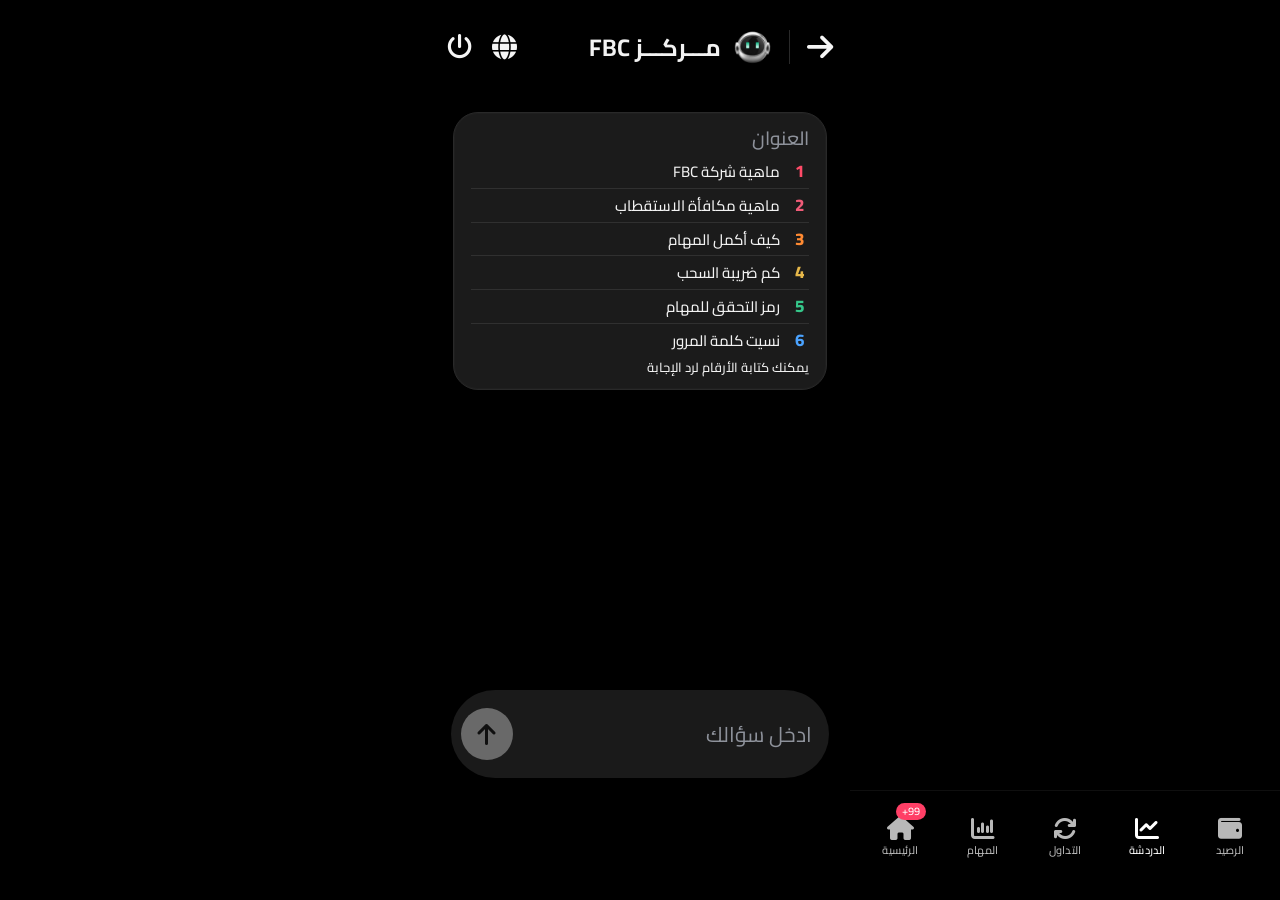
==== futures.html @ 61775bbc "Add files via upload" ====
<!DOCTYPE html>
<html lang="ar" dir="rtl">
<head>
  <meta charset="UTF-8" />
  <meta name="viewport" content="width=device-width, initial-scale=1.0" />
  <title>مركز FBC</title>
  <link rel="preconnect" href="https://fonts.googleapis.com">
  <link rel="preconnect" href="https://fonts.gstatic.com" crossorigin>
  <link href="https://fonts.googleapis.com/css2?family=Cairo:wght@300;400;500;600;700&display=swap" rel="stylesheet">
  <link rel="stylesheet" href="https://cdnjs.cloudflare.com/ajax/libs/font-awesome/6.5.2/css/all.min.css" />
  <style>
    * { margin: 0; padding: 0; box-sizing: border-box; }
    html, body {
      width: 100%; height: 100%; background: #000; color: #fff;
      font-family: 'Cairo', sans-serif; overflow: hidden;
    }
    body { display: flex; justify-content: center; align-items: center; }
    .phone-container {
      width: 100%; max-width: 430px; height: 100vh; height: 100dvh;
      background: #000; position: relative; overflow: hidden;
    }

    /* Chat screen */
    .chat-header {
      position: absolute; top: 0; left: 0; right: 0; height: 94px;
      display: flex !important; flex-direction: row !important; direction: ltr !important;
      align-items: center; padding: 0 22px; gap: 17px;
      background: #000; color: #f5f5f5; z-index: 2;
    }
    .chat-header .header-tools { order: 1; flex: 0 0 auto; }
    .chat-header .header-title { order: 2; margin-left: auto; margin-right: 0; }
    .chat-header .header-divider { order: 3; flex: 0 0 1px; }
    .chat-header .back-button { order: 4; flex: 0 0 auto; }
    .header-tools { display: flex; align-items: center; gap: 20px; direction: ltr; }
    .header-tools button, .back-button {
      border: 0; padding: 0; background: transparent; color: #f5f5f5;
      font-size: 25px; line-height: 1; cursor: pointer;
    }
    .header-title {
      display: flex; flex-direction: row; direction: ltr; align-items: center; gap: 12px; margin-right: auto;
      white-space: nowrap; font-size: 24px; font-weight: 700; color: #f2f2f2;
    }
    .robot-icon { width: 39px; height: 39px; object-fit: contain; object-position: center; border-radius: 50%; transform: none !important; scale: 1 !important; }
    .header-divider { height: 34px; width: 1px; background: #292929; }
    .back-button { font-size: 30px; }

    .chat-messages {
      position: absolute; top: 94px; bottom: 220px; left: 0; right: 0;
      overflow-y: auto; padding: 18px 28px 14px; scrollbar-width: none;
      overscroll-behavior: contain;
    }
    .chat-messages::-webkit-scrollbar { display: none; }
    .chat-date { display: none !important; }
    .message {
      margin: 0 0 14px auto; max-width: 100%;
      padding: 18px 18px 17px; border-radius: 25px;
      background: #1b1b1b; border: 1px solid #292929;
      box-shadow: 0 0 0 1px rgba(255,255,255,0.015) inset;
      color: #bdbdbd; font-size: 16px; line-height: 1.55; font-weight: 500;
      text-align: right;
    }
    .message-title { display: block; color: #f1f1f1; font-size: 18px; line-height: 1.5; margin-bottom: 9px; }
    .faq-message { background: #1b1b1b; color: #f3f3f3; padding: 13px 17px 12px; }
    .faq-message .message-title { color: #8e929b; font-size: 19px; line-height: 1.35; margin-bottom: 8px; }
    .faq-row { display: flex; align-items: baseline; gap: 9px; color: #f2f2f2; font-size: 15px; line-height: 1.35; }
    .faq-number { flex: 0 0 20px; text-align: center; font-size: 17px; font-weight: 800; }
    .number-one { color: #ff4b68; }
    .number-two { color: #f05b78; }
    .number-three { color: #ff8a32; }
    .number-four { color: #e6b84a; }
    .number-five { color: #35c78a; }
    .number-six { color: #4ba3ff; }
    .faq-separator { height: 1px; background: #303030; margin: 5px 0; }
    .faq-hint { margin-top: 7px; color: #f2f2f2; font-size: 13px; line-height: 1.35; }
    .message.expired { display: none !important; }

    .message strong { color: #e7e7e7; font-weight: 700; }
    .message.user-message {
      background: #fff; color: #171717; border-color: #fff;
      font-weight: 500; box-shadow: none;
    }
    .message.user-message strong { color: #111; }
    .message.bot-message { white-space: pre-line; color: #f3f3f3; }
    .message.loading-message { color: #bdbdbd; }
    .loading-dots { display: inline-flex; gap: 5px; align-items: center; }
    .loading-dots span { width: 7px; height: 7px; border-radius: 50%; background: #bdbdbd; animation: loadingPulse 1s infinite ease-in-out; }
    .loading-dots span:nth-child(2) { animation-delay: .15s; }
    .loading-dots span:nth-child(3) { animation-delay: .3s; }
    @keyframes loadingPulse { 0%, 80%, 100% { opacity: .3; transform: translateY(0); } 40% { opacity: 1; transform: translateY(-4px); } }
    .language-screen {
      display: none; position: absolute; inset: 0; z-index: 20;
      background: #111; color: #f5f5f5; overflow-y: auto;
      font-family: 'Cairo', sans-serif;
    }
    .language-screen.open { display: block; }
    .language-header {
      height: 88px; display: flex; align-items: center; justify-content: flex-start;
      gap: 16px; padding: 0 24px; background: #111; border-bottom: 1px solid #181818;
      font-size: 22px; font-weight: 700;
    }
    .language-back { border: 0; background: transparent; color: #fff; font-size: 28px; padding: 8px; }
    .language-option {
      min-height: 66px; padding: 17px 30px; display: flex; align-items: center;
      justify-content: space-between; color: #f1f1f1; font-size: 18px;
      border: 0; width: 100%; background: transparent; text-align: right;
      font-family: inherit; cursor: pointer;
    }
    .language-option.selected { background: #1c1c1c; }
    .language-option .check { color: #fff; font-size: 19px; }

    .chat-composer {
      position: absolute; left: 26px; right: 26px; bottom: 122px; height: 88px;
      display: flex; flex-direction: row; direction: ltr !important; align-items: center; gap: 12px; padding: 0 17px 0 10px;
      border-radius: 48px; background: #1a1a1a; z-index: 3;
    }
    .chat-composer input {
      flex: 1; min-width: 0; background: transparent; border: 0; outline: none;
      color: #f4f4f4; font-family: 'Cairo', sans-serif; font-size: 21px;
      text-align: right; direction: rtl; order: 2;
    }
    .chat-composer input::placeholder { color: #8e929b; opacity: 1; }
    .send-button {
      width: 52px; height: 52px; flex: 0 0 52px; border: 0; border-radius: 50%;
      background: #696969; color: #101010; font-size: 24px; cursor: pointer;
      display: flex; align-items: center; justify-content: center; order: 1;
      -webkit-tap-highlight-color: transparent; outline: none; box-shadow: none;
      appearance: none; -webkit-appearance: none;
    }
    .send-button:focus, .send-button:focus-visible, .send-button:active {
      outline: none; box-shadow: none; -webkit-tap-highlight-color: transparent;
    }
    /* Remove Android/WebView square tap/focus highlight while keeping the round send button. */
    button, button:focus, button:focus-visible, button:active, button:active:focus {
      -webkit-tap-highlight-color: rgba(0,0,0,0) !important;
      outline: 0 !important;
      box-shadow: none !important;
    }
    .send-button, .send-button:focus, .send-button:focus-visible,
    .send-button:active, .send-button i {
      -webkit-tap-highlight-color: rgba(0,0,0,0) !important;
      outline: 0 !important;
      box-shadow: none !important;
    }
    .send-button::before, .send-button::after { content: none !important; display: none !important; }

    .bottom-nav {
      position: fixed; left: 0; right: 0; bottom: 0; width: 100%; max-width: 430px;
      height: 110px; background: rgba(0, 0, 0, 0.98); border-top: 1px solid rgba(255,255,255,0.06);
      display: grid; grid-template-columns: repeat(5, minmax(0, 1fr)); align-items: flex-start;
      padding: 10px 12px 12px; gap: 6px; z-index: 100;
    }
    .nav-item {
      -webkit-tap-highlight-color: transparent; outline: none; position: relative;
      display: flex; flex-direction: column; align-items: center; justify-content: center;
      gap: 4px; text-decoration: none; color: rgba(255,255,255,0.72);
      background: transparent; border: none; border-radius: 16px; padding: 10px 6px 8px;
      min-height: 70px; transition: color 0.18s ease; transform: none;
      cursor: pointer; font-family: 'Cairo', sans-serif;
    }
    .nav-item i { font-size: 24px; line-height: 1; transition: color 0.18s ease; transform: none !important; }
    .nav-item span { font-size: 11px; line-height: 1.2; font-weight: 500; letter-spacing: 0.2px; white-space: nowrap; }
    .nav-item:focus, .nav-item:focus-visible { outline: none; background: transparent; }
    .nav-item:hover { transform: none; }
    .nav-item:active { transform: none; }
    .nav-item.active { background: transparent; color: #fff; }
    .nav-item.active i { transform: none !important; color: #fff; }
    .nav-item.home-badge { position: relative; }
    .badge-count {
      position: absolute; top: 2px; right: 12px; background: #ff3f66; color: #fff;
      font-size: 10px; font-weight: 700; padding: 2px 6px; border-radius: 10px;
      min-width: 24px; text-align: center; line-height: 1.4; display: block;
    }

    @media (max-width: 380px) {
      .chat-header { padding: 0 14px; gap: 11px; }
      .header-tools { gap: 14px; }
      .header-title { font-size: 20px; gap: 8px; }
      .robot-icon { width: 36px; height: 36px; }
      .chat-messages { padding-left: 22px; padding-right: 22px; }
      .chat-date { display: none !important; }
      .message { font-size: 16px; line-height: 1.55; padding: 16px 15px; }
      .message-title { font-size: 18px; }
      .faq-message { padding: 12px 14px 11px; }
      .faq-message .message-title { font-size: 18px; margin-bottom: 7px; }
      .faq-row { font-size: 14px; line-height: 1.32; }
      .faq-number { font-size: 16px; }
      .chat-composer { left: 18px; right: 18px; height: 76px; bottom: 118px; }
      .chat-composer input { font-size: 18px; }
    }
  </style>
</head>
<body>
  <div class="phone-container">
    <header class="chat-header">
      <div class="header-tools">
        <button type="button" aria-label="إيقاف" onclick="showNotice('')"><i class="fa-solid fa-power-off"></i></button>
        <button type="button" aria-label="اللغة" onclick="openLanguages()"><i class="fa-solid fa-globe"></i></button>
      </div>
      <div class="header-title">
        <span data-i18n="support">FBC مـــركـــز</span>
        <img class="robot-icon" src="[data-uri]" alt="روبوت الدعم" onerror="this.style.display='none'">
      </div>
      <span class="header-divider"></span>
      <button class="back-button" type="button" aria-label="رجوع" onclick="history.back()"><i class="fa-solid fa-arrow-right"></i></button>
    </header>

    <main class="chat-messages" id="chatMessages" aria-live="polite">
      <article class="message faq-message" id="faqMessage" data-created="">
        <span class="message-title" data-i18n="title">العنوان</span>
        <div class="faq-row"><span class="faq-number number-one">1</span><span data-i18n="faq1">ماهية شركة FBC</span></div>
        <div class="faq-separator"></div>
        <div class="faq-row"><span class="faq-number number-two">2</span><span data-i18n="faq2">ماهية مكافأة الاستقطاب</span></div>
        <div class="faq-separator"></div>
        <div class="faq-row"><span class="faq-number number-three">3</span><span data-i18n="faq3">كيف أكمل المهام</span></div>
        <div class="faq-separator"></div>
        <div class="faq-row"><span class="faq-number number-four">4</span><span data-i18n="faq4">كم ضريبة السحب</span></div>
        <div class="faq-separator"></div>
        <div class="faq-row"><span class="faq-number number-five">5</span><span data-i18n="faq5">كيفية الإيداع</span></div>
        <div class="faq-separator"></div>
        <div class="faq-row"><span class="faq-number number-six">6</span><span data-i18n="faq6">نسيت كلمة المرور</span></div>
        <div class="faq-hint" data-i18n="hint">يمكنك كتابة الأرقام لرد الإجابة</div>
      </article>
    </main>

    <form class="chat-composer" id="chatForm">
      <input id="chatInput" type="text" data-i18n-placeholder="placeholder" placeholder="ادخل سؤالك" autocomplete="off" aria-label="ادخل سؤالك">
      <button class="send-button" type="submit" aria-label="إرسال"><i class="fa-solid fa-arrow-up"></i></button>
    </form>

    <nav class="bottom-nav" aria-label="Bottom navigation">
      <a class="nav-item" href="wallet.html" aria-label="الرصيد">
        <i class="fa-solid fa-wallet"></i><span data-i18n="navBalance">الرصيد</span>
      </a>
      <a class="nav-item active" href="futures.html" aria-label="الدردشة">
        <i class="fa-solid fa-chart-line"></i><span data-i18n="navChat">الدردشة</span>
      </a>
      <a class="nav-item" href="trading.html" aria-label="التداول">
        <i class="fa-solid fa-arrows-rotate"></i><span data-i18n="navTrade">التداول</span>
      </a>
      <a class="nav-item" href="markets.html" aria-label="المهام">
        <i class="fa-solid fa-chart-column"></i><span data-i18n="navTasks">المهام</span>
      </a>
      <a class="nav-item home-badge" href="home.html" aria-label="الصفحة الرئيسية">
        <span class="badge-count">99+</span><i class="fa-solid fa-house"></i><span data-i18n="navHome">الرئيسية</span>
      </a>
    </nav>
    <section class="language-screen" id="languageScreen" aria-label="اللغة">
      <header class="language-header">
        <button class="language-back" type="button" aria-label="رجوع" onclick="closeLanguages()"><i class="fa-solid fa-arrow-right"></i></button>
        <span data-i18n="language">اللغة</span>
      </header>
      <div id="languageOptions"></div>
    </section>
  </div>
  <script>
    const languageList = [
      ['العربية','ar'], ['English','en'], ['Русский','ru'], ['日本語','ja'],
      ['Español (Internacional)','es'], ['Tiếng Việt','vi'], ['Português (Brasil)','pt'],
      ['Français (International)','fr'], ['中文繁體','zh-TW'], ['Bahasa Indonesia','id'],
      ['हिंदी','hi'], ['Bahasa Melayu','ms'], ['বাংলা','bn'], ['Filipino','fil']
    ];

    const translations = {
      ar: {dir:'rtl', support:'FBC مـــركـــز', title:'العنوان', faq1:'ماهية شركة FBC', faq2:'ماهية مكافأة الاستقطاب', faq3:'كيف أكمل المهام', faq4:'كم ضريبة السحب', faq5:'رمز التحقق للمهام', faq6:'نسيت كلمة المرور', hint:'يمكنك كتابة الأرقام لرد الإجابة', placeholder:'ادخل سؤالك', navChat:'الدردشة', navTrade:'التداول', navTasks:'المهام', navBalance:'الرصيد', navHome:'الرئيسية', language:'اللغة'},
      en: {dir:'ltr', support:'KuCoin Support', title:'Topics', faq1:'What is FBC?', faq2:'What is the recruitment reward?', faq3:'How do I complete tasks?', faq4:'What is the withdrawal fee?', faq5:'How do I deposit?', faq6:'I forgot my password', hint:'Type a question number to get an answer', placeholder:'Enter your question', navChat:'Chat', navTrade:'Trading', navTasks:'Tasks', navBalance:'Balance', navHome:'Home', language:'Language'},
      ru: {dir:'ltr', support:'Поддержка KuCoin', title:'Темы', faq1:'Что такое FBC?', faq2:'Что такое награда за привлечение?', faq3:'Как выполнять задания?', faq4:'Какова комиссия за вывод?', faq5:'Как внести депозит?', faq6:'Я забыл пароль', hint:'Введите номер вопроса, чтобы получить ответ', placeholder:'Введите вопрос', navChat:'Чат', navTrade:'Торговля', navTasks:'Задания', navBalance:'Баланс', navHome:'Главная', language:'Язык'},
      ja: {dir:'ltr', support:'KuCoin サポート', title:'トピック', faq1:'FBCとは何ですか？', faq2:'紹介報酬とは何ですか？', faq3:'タスクを完了するには？', faq4:'出金手数料はいくらですか？', faq5:'入金方法', faq6:'パスワードを忘れました', hint:'回答を見るには質問番号を入力してください', placeholder:'質問を入力', navChat:'チャット', navTrade:'取引', navTasks:'タスク', navBalance:'残高', navHome:'ホーム', language:'言語'},
      es: {dir:'ltr', support:'Soporte de KuCoin', title:'Temas', faq1:'¿Qué es FBC?', faq2:'¿Qué es la recompensa por referidos?', faq3:'¿Cómo completo las tareas?', faq4:'¿Cuál es la comisión de retiro?', faq5:'¿Cómo deposito?', faq6:'Olvidé mi contraseña', hint:'Escribe el número de la pregunta para responder', placeholder:'Escribe tu pregunta', navChat:'Chat', navTrade:'Trading', navTasks:'Tareas', navBalance:'Saldo', navHome:'Inicio', language:'Idioma'},
      vi: {dir:'ltr', support:'Hỗ trợ KuCoin', title:'Chủ đề', faq1:'FBC là gì?', faq2:'Phần thưởng giới thiệu là gì?', faq3:'Làm thế nào để hoàn thành nhiệm vụ?', faq4:'Phí rút tiền là bao nhiêu?', faq5:'Cách nạp tiền', faq6:'Tôi quên mật khẩu', hint:'Nhập số câu hỏi để nhận câu trả lời', placeholder:'Nhập câu hỏi', navChat:'Trò chuyện', navTrade:'Giao dịch', navTasks:'Nhiệm vụ', navBalance:'Số dư', navHome:'Trang chủ', language:'Ngôn ngữ'},
      pt: {dir:'ltr', support:'Suporte KuCoin', title:'Tópicos', faq1:'O que é FBC?', faq2:'O que é a recompensa por indicação?', faq3:'Como concluo as tarefas?', faq4:'Qual é a taxa de saque?', faq5:'Como depositar?', faq6:'Esqueci minha senha', hint:'Digite o número da pergunta para obter a resposta', placeholder:'Digite sua pergunta', navChat:'Chat', navTrade:'Negociação', navTasks:'Tarefas', navBalance:'Saldo', navHome:'Início', language:'Idioma'},
      fr: {dir:'ltr', support:'Assistance KuCoin', title:'Sujets', faq1:'Qu’est-ce que FBC ?', faq2:'Qu’est-ce que la récompense de parrainage ?', faq3:'Comment terminer les tâches ?', faq4:'Quels sont les frais de retrait ?', faq5:'Comment déposer ?', faq6:'J’ai oublié mon mot de passe', hint:'Saisissez le numéro de la question pour obtenir une réponse', placeholder:'Saisissez votre question', navChat:'Chat', navTrade:'Trading', navTasks:'Tâches', navBalance:'Solde', navHome:'Accueil', language:'Langue'},
      'zh-TW': {dir:'ltr', support:'KuCoin 客服', title:'主題', faq1:'FBC 是什麼？', faq2:'推薦獎勵是什麼？', faq3:'如何完成任務？', faq4:'提款手續費是多少？', faq5:'如何存款？', faq6:'忘記密碼', hint:'輸入問題編號以查看答案', placeholder:'輸入問題', navChat:'聊天', navTrade:'交易', navTasks:'任務', navBalance:'餘額', navHome:'首頁', language:'語言'},
      id: {dir:'ltr', support:'Dukungan KuCoin', title:'Topik', faq1:'Apa itu FBC?', faq2:'Apa itu hadiah referensi?', faq3:'Bagaimana menyelesaikan tugas?', faq4:'Berapa biaya penarikan?', faq5:'Bagaimana cara deposit?', faq6:'Saya lupa kata sandi', hint:'Ketik nomor pertanyaan untuk mendapatkan jawaban', placeholder:'Masukkan pertanyaan', navChat:'Obrolan', navTrade:'Trading', navTasks:'Tugas', navBalance:'Saldo', navHome:'Beranda', language:'Bahasa'},
      hi: {dir:'ltr', support:'KuCoin सहायता', title:'विषय', faq1:'FBC क्या है?', faq2:'रेफरल इनाम क्या है?', faq3:'कार्य कैसे पूरे करें?', faq4:'निकासी शुल्क कितना है?', faq5:'जमा कैसे करें?', faq6:'मैं पासवर्ड भूल गया', hint:'उत्तर पाने के लिए प्रश्न संख्या लिखें', placeholder:'अपना प्रश्न लिखें', navChat:'चैट', navTrade:'ट्रेडिंग', navTasks:'कार्य', navBalance:'बैलेंस', navHome:'होम', language:'भाषा'},
      ms: {dir:'ltr', support:'Sokongan KuCoin', title:'Topik', faq1:'Apakah FBC?', faq2:'Apakah ganjaran rujukan?', faq3:'Bagaimana melengkapkan tugasan?', faq4:'Berapakah yuran pengeluaran?', faq5:'Cara membuat deposit', faq6:'Saya terlupa kata laluan', hint:'Taip nombor soalan untuk mendapatkan jawapan', placeholder:'Masukkan soalan anda', navChat:'Sembang', navTrade:'Dagangan', navTasks:'Tugasan', navBalance:'Baki', navHome:'Utama', language:'Bahasa'},
      bn: {dir:'ltr', support:'KuCoin সহায়তা', title:'বিষয়', faq1:'FBC কী?', faq2:'রেফারেল পুরস্কার কী?', faq3:'কীভাবে কাজ সম্পন্ন করব?', faq4:'উত্তোলন ফি কত?', faq5:'কীভাবে জমা দেব?', faq6:'পাসওয়ার্ড ভুলে গেছি', hint:'উত্তর পেতে প্রশ্নের নম্বর লিখুন', placeholder:'আপনার প্রশ্ন লিখুন', navChat:'চ্যাট', navTrade:'ট্রেডিং', navTasks:'কাজ', navBalance:'ব্যালেন্স', navHome:'হোম', language:'ভাষা'},
      fil: {dir:'ltr', support:'Suporta ng KuCoin', title:'Mga Paksa', faq1:'Ano ang FBC?', faq2:'Ano ang referral reward?', faq3:'Paano kumpletuhin ang mga gawain?', faq4:'Magkano ang withdrawal fee?', faq5:'Paano magdeposito?', faq6:'Nakalimutan ko ang password', hint:'I-type ang numero ng tanong para sa sagot', placeholder:'Ilagay ang iyong tanong', navChat:'Chat', navTrade:'Trading', navTasks:'Mga Gawain', navBalance:'Balanse', navHome:'Home', language:'Wika'}
    };

    function applyLanguage(code) {
      const dict = translations[code] || translations.ar;
      document.documentElement.lang = code;
      document.documentElement.dir = dict.dir;
      document.querySelectorAll('[data-i18n]').forEach(el => {
        const key = el.getAttribute('data-i18n');
        if (dict[key]) el.textContent = dict[key];
      });
      document.querySelectorAll('[data-i18n-placeholder]').forEach(el => {
        const key = el.getAttribute('data-i18n-placeholder');
        if (dict[key]) el.setAttribute('placeholder', dict[key]);
      });
      document.querySelector('.chat-header').style.direction = 'ltr';
      document.querySelector('.chat-messages').style.direction = dict.dir;
      document.querySelector('.chat-composer').style.direction = 'ltr';
      document.querySelector('.chat-composer').style.flexDirection = 'row';
      document.querySelector('.send-button').style.order = '1';
      document.getElementById('chatInput').style.order = '2';
      document.getElementById('chatInput').style.textAlign = code === 'ar' ? 'right' : 'left';
      document.querySelector('.faq-message').style.textAlign = dict.dir === 'rtl' ? 'right' : 'left';
      document.querySelectorAll('.faq-row').forEach(el => el.style.direction = dict.dir);
      document.querySelectorAll('.language-option').forEach(el => el.style.direction = 'ltr');
      document.querySelector('.language-header').style.direction = 'ltr';
    }

    function openLanguages() {
      const screen = document.getElementById('languageScreen');
      const holder = document.getElementById('languageOptions');
      const current = localStorage.getItem('hr-chat-language') || 'ar';
      holder.innerHTML = '';
      languageList.forEach(([name, code]) => {
        const button = document.createElement('button');
        button.type = 'button';
        button.className = 'language-option' + (code === current ? ' selected' : '');
        button.innerHTML = `<span>${name}</span><span class="check">${code === current ? '✓' : ''}</span>`;
        button.addEventListener('click', () => {
          localStorage.setItem('hr-chat-language', code);
          applyLanguage(code);
          closeLanguages();
        });
        holder.appendChild(button);
      });
      screen.classList.add('open');
    }
    function closeLanguages() { document.getElementById('languageScreen').classList.remove('open'); }
    function showNotice(message) { if (message) alert(message); }

    const messages = document.getElementById('chatMessages');
    const MESSAGE_LIFETIME = 20 * 60 * 1000;
    const faqMessage = document.getElementById('faqMessage');
    const faqKey = 'hr-faq-message-created-at';
    let faqCreatedAt = Number(localStorage.getItem(faqKey) || 0);
    if (!faqCreatedAt || Date.now() - faqCreatedAt >= MESSAGE_LIFETIME) {
      faqCreatedAt = Date.now();
      localStorage.setItem(faqKey, String(faqCreatedAt));
    }
    faqMessage.dataset.created = String(faqCreatedAt);
    function expireOldMessages() {
      if (Date.now() - Number(faqMessage.dataset.created) >= MESSAGE_LIFETIME) {
        faqMessage.classList.add('expired');
        localStorage.removeItem(faqKey);
      }
      document.querySelectorAll('.user-message[data-created], .bot-message[data-created], .loading-message[data-created]').forEach(bubble => {
        if (Date.now() - Number(bubble.dataset.created) >= MESSAGE_LIFETIME) bubble.remove();
      });
      const stored = JSON.parse(localStorage.getItem('hr-chat-messages') || '[]');
      const fresh = stored.filter(item => item && Date.now() - Number(item.createdAt) < MESSAGE_LIFETIME);
      if (fresh.length !== stored.length) localStorage.setItem('hr-chat-messages', JSON.stringify(fresh));
    }
    function addUserMessage(text, save = true, createdAt = Date.now()) {
      const bubble = document.createElement('article');
      bubble.className = 'message user-message';
      bubble.dataset.created = String(createdAt);
      bubble.textContent = text;
      if (Date.now() - createdAt >= MESSAGE_LIFETIME) return;
      messages.appendChild(bubble);
      if (save) {
        const all = JSON.parse(localStorage.getItem('hr-chat-messages') || '[]');
        all.push({ text, createdAt });
        localStorage.setItem('hr-chat-messages', JSON.stringify(all));
      }
    }
    const savedMessages = JSON.parse(localStorage.getItem('hr-chat-messages') || '[]');
    savedMessages.forEach(item => {
      if (typeof item === 'string') addUserMessage(item, false, Date.now());
      else if (item && typeof item.text === 'string') addUserMessage(item.text, false, Number(item.createdAt) || Date.now());
    });
    expireOldMessages();
    setInterval(expireOldMessages, 5000);
    const answers = {
      '1': 'شركة FBC الإبداع الرقمي\n\nيمكنك الحصول على الأموال من خلال تقييم ومراجعة تطبيقات App Store وGoogle Play.\n\nمدة العقود: 351 يوماً.\n\nF1▫️ 70 USDT = 3.5 \nF2▫️ 100 USDT = 5 \nF3▫️ 300 USDT = 15 \nF4▫️ 500 USDT = 25 \nF5▫️ 800 USDT = 40 \nF6▫️ 1500 USDT = 75 \nF7▫️ 3000 USDT = 100 ',
      '2': 'مكافأة الاستقطاب\n\nعند استقطاب عضو من فئة F1 ستحصل على 5 USDT▫️\n\nعند استقطاب عضو من فئة F2 ستحصل على 8 USDT▫️\n\nعند استقطاب عضو من فئة F3 ستحصل على 24 USDT▫️\n\nعند استقطاب عضو من فئة F4 ستحصل على 40 USDT▫️\n\nعند استقطاب عضو من فئة F5 ستحصل على 64 USDT▫️\n\nعند استقطاب عضو من فئة F6 ستحصل على 120 USDT▫️\n\nعند استقطاب عضو من فئة F7 ستحصل على 250 USDT▫️',
      '3': 'يمكنك إكمال المهمات عبر الرمز الذي يتكوّن من 5 أرقام يومياً خلال 24 ساعة.\n\nأين تجد الأرقام لتفعيل المهمات؟\nيمكنك كتابة الرقم 5 في الدردشة للحصول على الأرقام.',
      '4': 'مدة المعالجة: يستغرق وصول الأموال إلى حسابك قرابة 12 ساعة.\n\nرسوم السحب تُقتطع من كل عملية سحب   بنسبة 12%.\n\nالحد الأدنى والأقصى لعملية السحب: من 5 إلى 10000 USDT.',
      '5': 'يُرجى تفعيل المهام قبل انتهاء المهلة المحددة وهي 12 ساعة.\n\nفي حال عدم ظهور الرمز لك بشكل كامل، فإن حسابك غير فعال.\n\nرمز التحقق: *****',
      '6': 'إن حسابك الخاص غير مشترك حالياً في خدمة FBC.\n\nوفور إكمال إعداد الحساب بشكل كامل، سيتم إرسال كلمة المرور الخاصة بك خلال 5 ساعات.'
    };
    function addBotMessage(text, answerKey) {
      const bubble = document.createElement('article');
      bubble.className = 'message bot-message';
      bubble.dataset.created = String(Date.now());
      const firstBreak = text.indexOf('\n');
      const firstLine = firstBreak >= 0 ? text.slice(0, firstBreak) : text;
      const rest = firstBreak >= 0 ? text.slice(firstBreak) : '';
      const firstLineColors = { '1': '#8ee88a', '2': '#f2d35e', '3': '#ffffff', '4': '#ff9b45', '5': '#69b7ff', '6': '#c49bff' };
      const coloredLine = document.createElement('span');
      coloredLine.style.color = firstLineColors[answerKey] || 'inherit';
      coloredLine.textContent = firstLine;
      bubble.appendChild(coloredLine);
      if (rest) bubble.appendChild(document.createTextNode(rest));
      messages.appendChild(bubble);
      messages.scrollTop = messages.scrollHeight;
    }
    document.getElementById('chatForm').addEventListener('submit', function (event) {
      event.preventDefault();
      const input = document.getElementById('chatInput');
      const text = input.value.trim();
      if (!text) return;
      addUserMessage(text);
      input.value = '';
      messages.scrollTop = messages.scrollHeight;

      // Answer known FAQ numbers after a short loading animation, without a network request.
      const loading = document.createElement('article');
      loading.className = 'message loading-message';
      loading.setAttribute('aria-label', 'جاري التحميل');
      loading.innerHTML = 'جاري التحميل <span class="loading-dots"><span></span><span></span><span></span></span>';
      messages.appendChild(loading);
      messages.scrollTop = messages.scrollHeight;
      window.setTimeout(() => {
        loading.remove();
        const key = text.match(/^\s*([1-6])\s*$/);
        if (key && answers[key[1]]) addBotMessage(answers[key[1]], key[1]);
        else if (key) addBotMessage('عذراً، لم تتم إضافة إجابة لهذا السؤال بعد.');
        else addBotMessage('للحصول على إجابة، اكتب رقم السؤال من 1 إلى 6.');
      }, 4000);
    });
    applyLanguage(localStorage.getItem('hr-chat-language') || 'ar');
  </script>
</body>
</html>
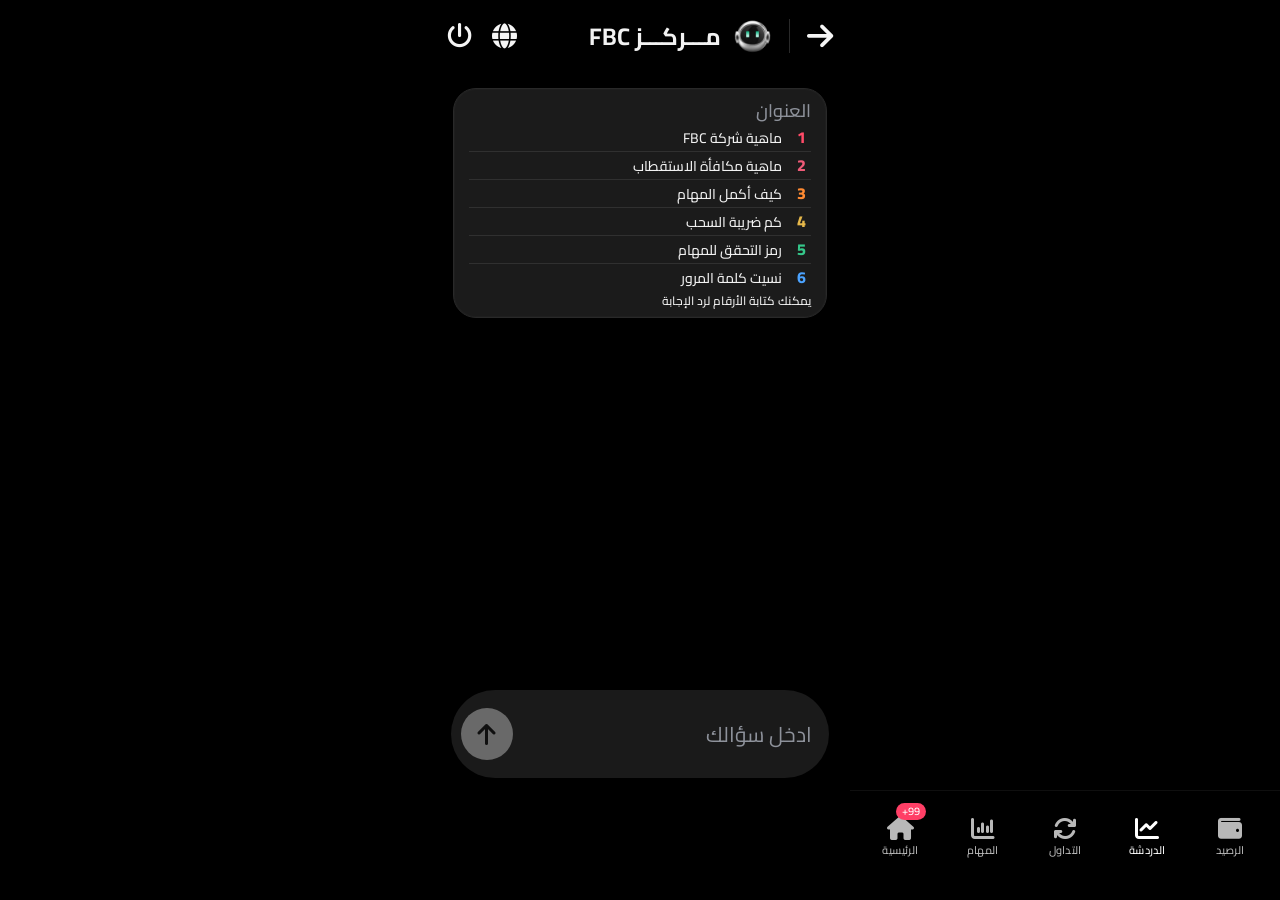
==== commit b334752b: "Add files via upload" ====
--- a/futures.html
+++ b/futures.html
@@ -22,9 +22,9 @@
 
     /* Chat screen */
     .chat-header {
-      position: absolute; top: 0; left: 0; right: 0; height: 94px;
+      position: absolute; top: 0; left: 0; right: 0; height: 78px;
       display: flex !important; flex-direction: row !important; direction: ltr !important;
-      align-items: center; padding: 0 22px; gap: 17px;
+      align-items: center; padding: 0 22px; gap: 17px; transform: translateY(-3px);
       background: #000; color: #f5f5f5; z-index: 2;
     }
     .chat-header .header-tools { order: 1; flex: 0 0 auto; }
@@ -45,33 +45,33 @@
     .back-button { font-size: 30px; }
 
     .chat-messages {
-      position: absolute; top: 94px; bottom: 220px; left: 0; right: 0;
-      overflow-y: auto; padding: 18px 28px 14px; scrollbar-width: none;
+      position: absolute; top: 78px; bottom: 214px; left: 0; right: 0;
+      overflow-y: auto; padding: 10px 28px 10px; scrollbar-width: none;
       overscroll-behavior: contain;
     }
     .chat-messages::-webkit-scrollbar { display: none; }
     .chat-date { display: none !important; }
     .message {
-      margin: 0 0 14px auto; max-width: 100%;
-      padding: 18px 18px 17px; border-radius: 25px;
+      margin: 0 0 10px auto; max-width: 100%;
+      padding: 12px 15px 12px; border-radius: 23px;
       background: #1b1b1b; border: 1px solid #292929;
       box-shadow: 0 0 0 1px rgba(255,255,255,0.015) inset;
       color: #bdbdbd; font-size: 16px; line-height: 1.55; font-weight: 500;
       text-align: right;
     }
     .message-title { display: block; color: #f1f1f1; font-size: 18px; line-height: 1.5; margin-bottom: 9px; }
-    .faq-message { background: #1b1b1b; color: #f3f3f3; padding: 13px 17px 12px; }
-    .faq-message .message-title { color: #8e929b; font-size: 19px; line-height: 1.35; margin-bottom: 8px; }
-    .faq-row { display: flex; align-items: baseline; gap: 9px; color: #f2f2f2; font-size: 15px; line-height: 1.35; }
-    .faq-number { flex: 0 0 20px; text-align: center; font-size: 17px; font-weight: 800; }
+    .faq-message { background: #1b1b1b; color: #f3f3f3; padding: 10px 15px 9px; }
+    .faq-message .message-title { color: #8e929b; font-size: 18px; line-height: 1.3; margin-bottom: 5px; }
+    .faq-row { display: flex; align-items: baseline; gap: 9px; color: #f2f2f2; font-size: 14px; line-height: 1.28; }
+    .faq-number { flex: 0 0 20px; text-align: center; font-size: 16px; font-weight: 800; }
     .number-one { color: #ff4b68; }
     .number-two { color: #f05b78; }
     .number-three { color: #ff8a32; }
     .number-four { color: #e6b84a; }
     .number-five { color: #35c78a; }
     .number-six { color: #4ba3ff; }
-    .faq-separator { height: 1px; background: #303030; margin: 5px 0; }
-    .faq-hint { margin-top: 7px; color: #f2f2f2; font-size: 13px; line-height: 1.35; }
+    .faq-separator { height: 1px; background: #303030; margin: 3px 0; }
+    .faq-hint { margin-top: 5px; color: #f2f2f2; font-size: 12px; line-height: 1.3; }
     .message.expired { display: none !important; }
 
     .message strong { color: #e7e7e7; font-weight: 700; }
@@ -176,14 +176,14 @@
       .header-tools { gap: 14px; }
       .header-title { font-size: 20px; gap: 8px; }
       .robot-icon { width: 36px; height: 36px; }
-      .chat-messages { padding-left: 22px; padding-right: 22px; }
+      .chat-messages { padding: 8px 22px 8px; }
       .chat-date { display: none !important; }
-      .message { font-size: 16px; line-height: 1.55; padding: 16px 15px; }
+      .message { font-size: 15px; line-height: 1.45; padding: 11px 13px; }
       .message-title { font-size: 18px; }
-      .faq-message { padding: 12px 14px 11px; }
-      .faq-message .message-title { font-size: 18px; margin-bottom: 7px; }
-      .faq-row { font-size: 14px; line-height: 1.32; }
-      .faq-number { font-size: 16px; }
+      .faq-message { padding: 9px 12px 8px; }
+      .faq-message .message-title { font-size: 17px; margin-bottom: 5px; }
+      .faq-row { font-size: 13px; line-height: 1.28; }
+      .faq-number { font-size: 15px; }
       .chat-composer { left: 18px; right: 18px; height: 76px; bottom: 118px; }
       .chat-composer input { font-size: 18px; }
     }
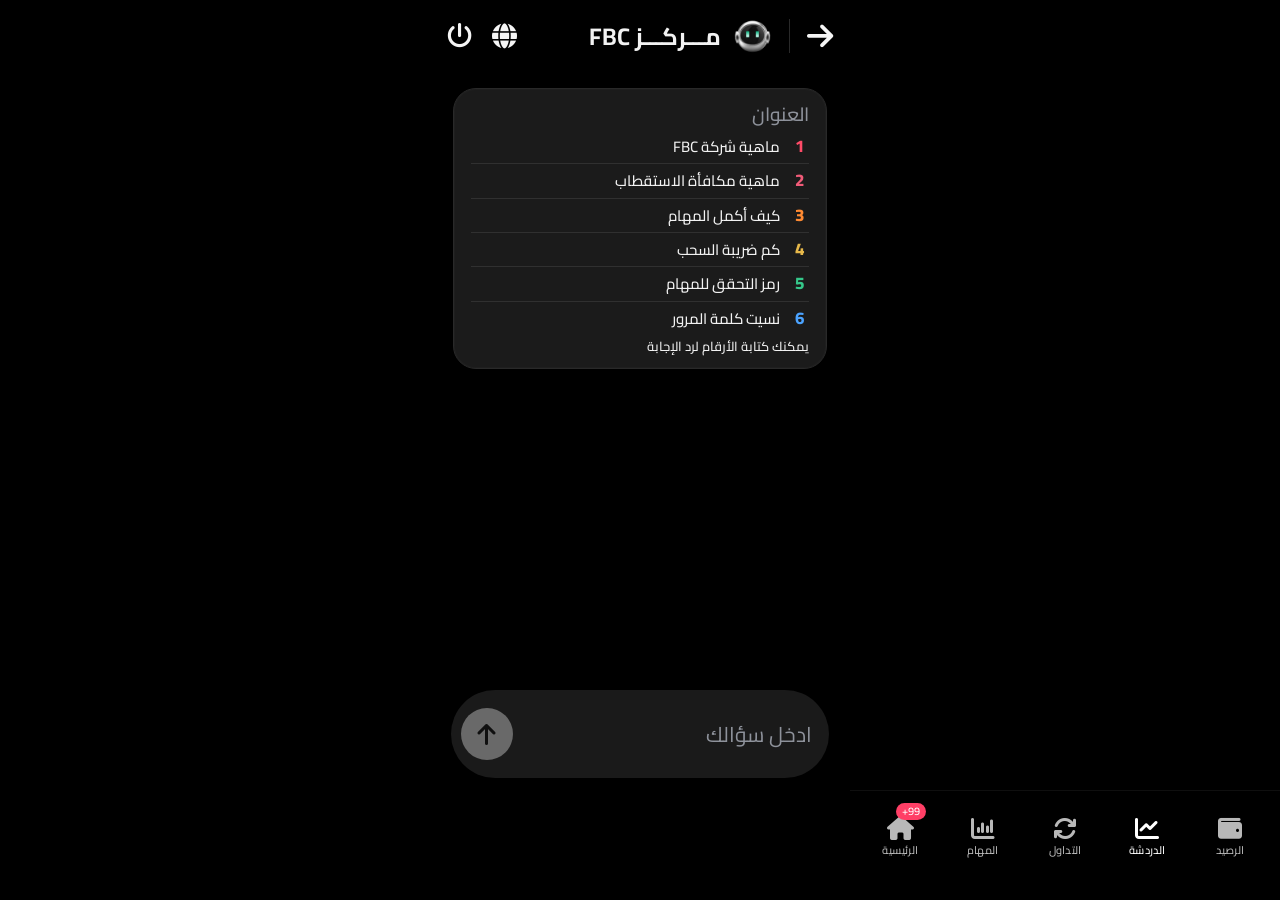
==== commit cc4c56c8: "Add files via upload" ====
--- a/futures.html
+++ b/futures.html
@@ -60,18 +60,18 @@
       text-align: right;
     }
     .message-title { display: block; color: #f1f1f1; font-size: 18px; line-height: 1.5; margin-bottom: 9px; }
-    .faq-message { background: #1b1b1b; color: #f3f3f3; padding: 10px 15px 9px; }
-    .faq-message .message-title { color: #8e929b; font-size: 18px; line-height: 1.3; margin-bottom: 5px; }
-    .faq-row { display: flex; align-items: baseline; gap: 9px; color: #f2f2f2; font-size: 14px; line-height: 1.28; }
-    .faq-number { flex: 0 0 20px; text-align: center; font-size: 16px; font-weight: 800; }
+    .faq-message { background: #1b1b1b; color: #f3f3f3; padding: 13px 17px 12px; }
+    .faq-message .message-title { color: #8e929b; font-size: 19px; line-height: 1.35; margin-bottom: 7px; }
+    .faq-row { display: flex; align-items: baseline; gap: 9px; color: #f2f2f2; font-size: 15px; line-height: 1.38; }
+    .faq-number { flex: 0 0 20px; text-align: center; font-size: 17px; font-weight: 800; }
     .number-one { color: #ff4b68; }
     .number-two { color: #f05b78; }
     .number-three { color: #ff8a32; }
     .number-four { color: #e6b84a; }
     .number-five { color: #35c78a; }
     .number-six { color: #4ba3ff; }
-    .faq-separator { height: 1px; background: #303030; margin: 3px 0; }
-    .faq-hint { margin-top: 5px; color: #f2f2f2; font-size: 12px; line-height: 1.3; }
+    .faq-separator { height: 1px; background: #303030; margin: 5px 0; }
+    .faq-hint { margin-top: 7px; color: #f2f2f2; font-size: 13px; line-height: 1.4; }
     .message.expired { display: none !important; }
 
     .message strong { color: #e7e7e7; font-weight: 700; }
@@ -325,7 +325,7 @@
     function showNotice(message) { if (message) alert(message); }
 
     const messages = document.getElementById('chatMessages');
-    const MESSAGE_LIFETIME = 20 * 60 * 1000;
+    const MESSAGE_LIFETIME = 5 * 60 * 1000;
     const faqMessage = document.getElementById('faqMessage');
     const faqKey = 'hr-faq-message-created-at';
     let faqCreatedAt = Number(localStorage.getItem(faqKey) || 0);
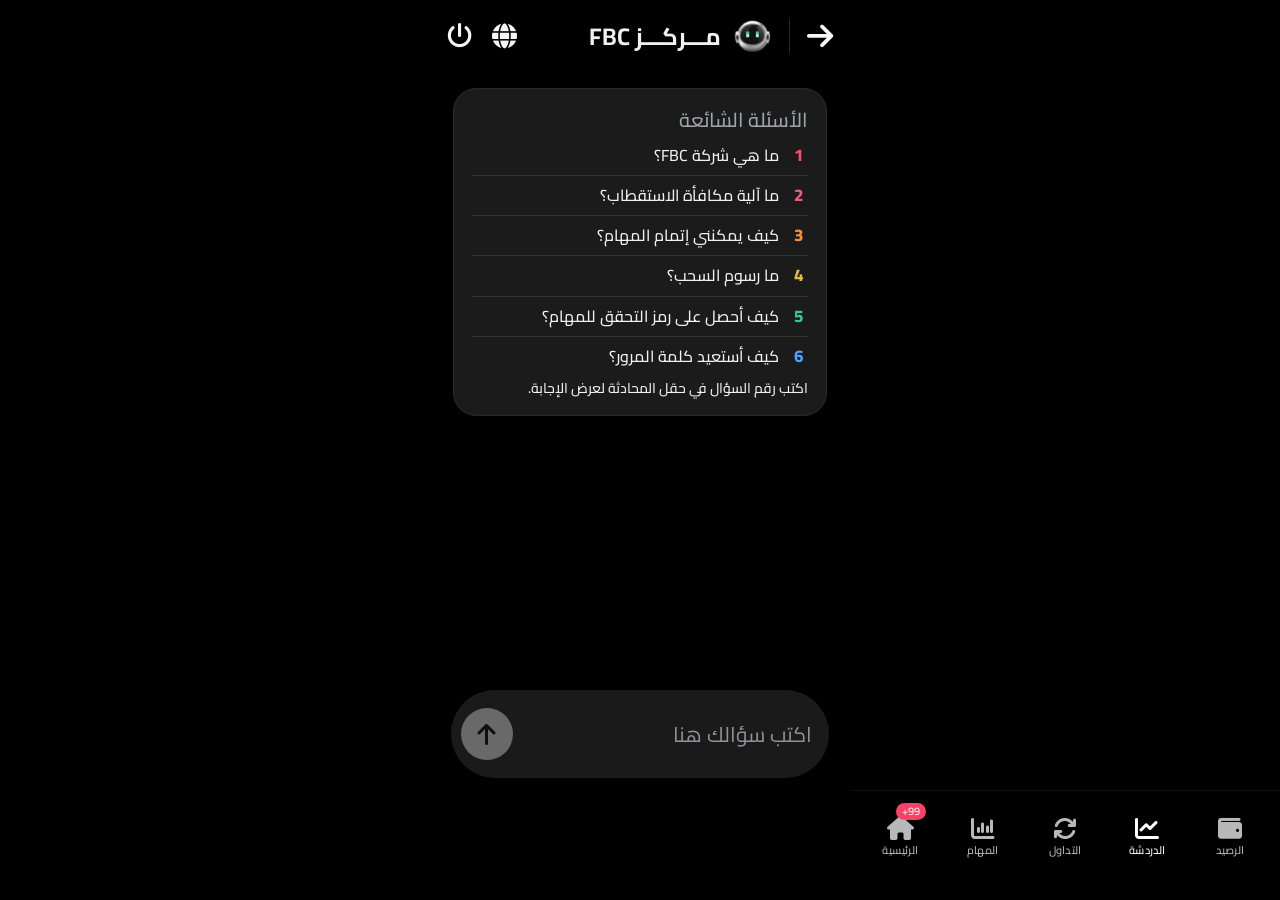
==== commit e5cc0450: "Add files via upload" ====
--- a/futures.html
+++ b/futures.html
@@ -60,9 +60,9 @@
       text-align: right;
     }
     .message-title { display: block; color: #f1f1f1; font-size: 18px; line-height: 1.5; margin-bottom: 9px; }
-    .faq-message { background: #1b1b1b; color: #f3f3f3; padding: 13px 17px 12px; }
-    .faq-message .message-title { color: #8e929b; font-size: 19px; line-height: 1.35; margin-bottom: 7px; }
-    .faq-row { display: flex; align-items: baseline; gap: 9px; color: #f2f2f2; font-size: 15px; line-height: 1.38; }
+    .faq-message { background: #1b1b1b; color: #f3f3f3; padding: 17px 18px 16px; }
+    .faq-message .message-title { color: #a0a3ab; font-size: 20px; line-height: 1.4; margin-bottom: 9px; }
+    .faq-row { display: flex; align-items: baseline; gap: 9px; color: #f2f2f2; font-size: 16px; line-height: 1.48; }
     .faq-number { flex: 0 0 20px; text-align: center; font-size: 17px; font-weight: 800; }
     .number-one { color: #ff4b68; }
     .number-two { color: #f05b78; }
@@ -70,8 +70,8 @@
     .number-four { color: #e6b84a; }
     .number-five { color: #35c78a; }
     .number-six { color: #4ba3ff; }
-    .faq-separator { height: 1px; background: #303030; margin: 5px 0; }
-    .faq-hint { margin-top: 7px; color: #f2f2f2; font-size: 13px; line-height: 1.4; }
+    .faq-separator { height: 1px; background: #303030; margin: 7px 0; }
+    .faq-hint { margin-top: 9px; color: #f2f2f2; font-size: 14px; line-height: 1.5; }
     .message.expired { display: none !important; }
 
     .message strong { color: #e7e7e7; font-weight: 700; }
@@ -180,10 +180,10 @@
       .chat-date { display: none !important; }
       .message { font-size: 15px; line-height: 1.45; padding: 11px 13px; }
       .message-title { font-size: 18px; }
-      .faq-message { padding: 9px 12px 8px; }
-      .faq-message .message-title { font-size: 17px; margin-bottom: 5px; }
-      .faq-row { font-size: 13px; line-height: 1.28; }
-      .faq-number { font-size: 15px; }
+      .faq-message { padding: 13px 13px 12px; }
+      .faq-message .message-title { font-size: 18px; margin-bottom: 7px; }
+      .faq-row { font-size: 14px; line-height: 1.4; }
+      .faq-number { font-size: 16px; }
       .chat-composer { left: 18px; right: 18px; height: 76px; bottom: 118px; }
       .chat-composer input { font-size: 18px; }
     }
@@ -206,24 +206,24 @@
 
     <main class="chat-messages" id="chatMessages" aria-live="polite">
       <article class="message faq-message" id="faqMessage" data-created="">
-        <span class="message-title" data-i18n="title">العنوان</span>
-        <div class="faq-row"><span class="faq-number number-one">1</span><span data-i18n="faq1">ماهية شركة FBC</span></div>
+        <span class="message-title" data-i18n="title">الأسئلة الشائعة</span>
+        <div class="faq-row"><span class="faq-number number-one">1</span><span data-i18n="faq1">ما هي شركة FBC؟</span></div>
         <div class="faq-separator"></div>
-        <div class="faq-row"><span class="faq-number number-two">2</span><span data-i18n="faq2">ماهية مكافأة الاستقطاب</span></div>
+        <div class="faq-row"><span class="faq-number number-two">2</span><span data-i18n="faq2">ما آلية مكافأة الاستقطاب؟</span></div>
         <div class="faq-separator"></div>
-        <div class="faq-row"><span class="faq-number number-three">3</span><span data-i18n="faq3">كيف أكمل المهام</span></div>
+        <div class="faq-row"><span class="faq-number number-three">3</span><span data-i18n="faq3">كيف يمكنني إتمام المهام؟</span></div>
         <div class="faq-separator"></div>
-        <div class="faq-row"><span class="faq-number number-four">4</span><span data-i18n="faq4">كم ضريبة السحب</span></div>
+        <div class="faq-row"><span class="faq-number number-four">4</span><span data-i18n="faq4">ما رسوم السحب؟</span></div>
         <div class="faq-separator"></div>
-        <div class="faq-row"><span class="faq-number number-five">5</span><span data-i18n="faq5">كيفية الإيداع</span></div>
+        <div class="faq-row"><span class="faq-number number-five">5</span><span data-i18n="faq5">كيف أحصل على رمز التحقق للمهام؟</span></div>
         <div class="faq-separator"></div>
-        <div class="faq-row"><span class="faq-number number-six">6</span><span data-i18n="faq6">نسيت كلمة المرور</span></div>
-        <div class="faq-hint" data-i18n="hint">يمكنك كتابة الأرقام لرد الإجابة</div>
+        <div class="faq-row"><span class="faq-number number-six">6</span><span data-i18n="faq6">كيف أستعيد كلمة المرور؟</span></div>
+        <div class="faq-hint" data-i18n="hint">اكتب رقم السؤال في حقل المحادثة لعرض الإجابة.</div>
       </article>
     </main>
 
     <form class="chat-composer" id="chatForm">
-      <input id="chatInput" type="text" data-i18n-placeholder="placeholder" placeholder="ادخل سؤالك" autocomplete="off" aria-label="ادخل سؤالك">
+      <input id="chatInput" type="text" data-i18n-placeholder="placeholder" placeholder="ادخل سؤالك" autocomplete="off" aria-label="اكتب سؤالك هنا">
       <button class="send-button" type="submit" aria-label="إرسال"><i class="fa-solid fa-arrow-up"></i></button>
     </form>
 
@@ -261,7 +261,7 @@
     ];
 
     const translations = {
-      ar: {dir:'rtl', support:'FBC مـــركـــز', title:'العنوان', faq1:'ماهية شركة FBC', faq2:'ماهية مكافأة الاستقطاب', faq3:'كيف أكمل المهام', faq4:'كم ضريبة السحب', faq5:'رمز التحقق للمهام', faq6:'نسيت كلمة المرور', hint:'يمكنك كتابة الأرقام لرد الإجابة', placeholder:'ادخل سؤالك', navChat:'الدردشة', navTrade:'التداول', navTasks:'المهام', navBalance:'الرصيد', navHome:'الرئيسية', language:'اللغة'},
+      ar: {dir:'rtl', support:'FBC مـــركـــز', title:'الأسئلة الشائعة', faq1:'ما هي شركة FBC؟', faq2:'ما آلية مكافأة الاستقطاب؟', faq3:'كيف يمكنني إتمام المهام؟', faq4:'ما رسوم السحب؟', faq5:'كيف أحصل على رمز التحقق للمهام؟', faq6:'كيف أستعيد كلمة المرور؟', hint:'اكتب رقم السؤال في حقل المحادثة لعرض الإجابة.', placeholder:'اكتب سؤالك هنا', navChat:'الدردشة', navTrade:'التداول', navTasks:'المهام', navBalance:'الرصيد', navHome:'الرئيسية', language:'اللغة'},
       en: {dir:'ltr', support:'KuCoin Support', title:'Topics', faq1:'What is FBC?', faq2:'What is the recruitment reward?', faq3:'How do I complete tasks?', faq4:'What is the withdrawal fee?', faq5:'How do I deposit?', faq6:'I forgot my password', hint:'Type a question number to get an answer', placeholder:'Enter your question', navChat:'Chat', navTrade:'Trading', navTasks:'Tasks', navBalance:'Balance', navHome:'Home', language:'Language'},
       ru: {dir:'ltr', support:'Поддержка KuCoin', title:'Темы', faq1:'Что такое FBC?', faq2:'Что такое награда за привлечение?', faq3:'Как выполнять задания?', faq4:'Какова комиссия за вывод?', faq5:'Как внести депозит?', faq6:'Я забыл пароль', hint:'Введите номер вопроса, чтобы получить ответ', placeholder:'Введите вопрос', navChat:'Чат', navTrade:'Торговля', navTasks:'Задания', navBalance:'Баланс', navHome:'Главная', language:'Язык'},
       ja: {dir:'ltr', support:'KuCoin サポート', title:'トピック', faq1:'FBCとは何ですか？', faq2:'紹介報酬とは何ですか？', faq3:'タスクを完了するには？', faq4:'出金手数料はいくらですか？', faq5:'入金方法', faq6:'パスワードを忘れました', hint:'回答を見るには質問番号を入力してください', placeholder:'質問を入力', navChat:'チャット', navTrade:'取引', navTasks:'タスク', navBalance:'残高', navHome:'ホーム', language:'言語'},
@@ -326,26 +326,40 @@
 
     const messages = document.getElementById('chatMessages');
     const MESSAGE_LIFETIME = 5 * 60 * 1000;
-    const faqMessage = document.getElementById('faqMessage');
-    const faqKey = 'hr-faq-message-created-at';
-    let faqCreatedAt = Number(localStorage.getItem(faqKey) || 0);
-    if (!faqCreatedAt || Date.now() - faqCreatedAt >= MESSAGE_LIFETIME) {
-      faqCreatedAt = Date.now();
-      localStorage.setItem(faqKey, String(faqCreatedAt));
-    }
-    faqMessage.dataset.created = String(faqCreatedAt);
+
+    function removeStoredMessage(text, createdAt) {
+      const stored = JSON.parse(localStorage.getItem('hr-chat-messages') || '[]');
+      const remaining = stored.filter(item => {
+        if (!item || typeof item !== 'object') return false;
+        return !(item.text === text && Number(item.createdAt) === Number(createdAt));
+      });
+      localStorage.setItem('hr-chat-messages', JSON.stringify(remaining));
+    }
+
+    function scheduleMessageExpiry(bubble, createdAt, text = null, isUser = false) {
+      const remaining = MESSAGE_LIFETIME - (Date.now() - Number(createdAt));
+      if (remaining <= 0) {
+        bubble.remove();
+        if (isUser && text !== null) removeStoredMessage(text, createdAt);
+        return;
+      }
+      window.setTimeout(() => {
+        bubble.remove();
+        if (isUser && text !== null) removeStoredMessage(text, createdAt);
+      }, remaining);
+    }
+
     function expireOldMessages() {
-      if (Date.now() - Number(faqMessage.dataset.created) >= MESSAGE_LIFETIME) {
-        faqMessage.classList.add('expired');
-        localStorage.removeItem(faqKey);
-      }
       document.querySelectorAll('.user-message[data-created], .bot-message[data-created], .loading-message[data-created]').forEach(bubble => {
-        if (Date.now() - Number(bubble.dataset.created) >= MESSAGE_LIFETIME) bubble.remove();
+        const createdAt = Number(bubble.dataset.created) || 0;
+        if (Date.now() - createdAt >= MESSAGE_LIFETIME) bubble.remove();
       });
       const stored = JSON.parse(localStorage.getItem('hr-chat-messages') || '[]');
-      const fresh = stored.filter(item => item && Date.now() - Number(item.createdAt) < MESSAGE_LIFETIME);
+      // Legacy string-only messages have no reliable creation time, so remove them rather than resetting their age on every visit.
+      const fresh = stored.filter(item => item && typeof item === 'object' && typeof item.text === 'string' && Number(item.createdAt) > 0 && Date.now() - Number(item.createdAt) < MESSAGE_LIFETIME);
       if (fresh.length !== stored.length) localStorage.setItem('hr-chat-messages', JSON.stringify(fresh));
     }
+
     function addUserMessage(text, save = true, createdAt = Date.now()) {
       const bubble = document.createElement('article');
       bubble.className = 'message user-message';
@@ -353,19 +367,23 @@
       bubble.textContent = text;
       if (Date.now() - createdAt >= MESSAGE_LIFETIME) return;
       messages.appendChild(bubble);
+      scheduleMessageExpiry(bubble, createdAt, text, save);
       if (save) {
         const all = JSON.parse(localStorage.getItem('hr-chat-messages') || '[]');
         all.push({ text, createdAt });
         localStorage.setItem('hr-chat-messages', JSON.stringify(all));
       }
     }
+
+    // Clean old stored messages before restoring any recent messages.
+    expireOldMessages();
     const savedMessages = JSON.parse(localStorage.getItem('hr-chat-messages') || '[]');
     savedMessages.forEach(item => {
-      if (typeof item === 'string') addUserMessage(item, false, Date.now());
-      else if (item && typeof item.text === 'string') addUserMessage(item.text, false, Number(item.createdAt) || Date.now());
+      if (item && typeof item === 'object' && typeof item.text === 'string') {
+        addUserMessage(item.text, false, Number(item.createdAt) || 0);
+      }
     });
-    expireOldMessages();
-    setInterval(expireOldMessages, 5000);
+    setInterval(expireOldMessages, 1000);
     const answers = {
       '1': 'شركة FBC الإبداع الرقمي\n\nيمكنك الحصول على الأموال من خلال تقييم ومراجعة تطبيقات App Store وGoogle Play.\n\nمدة العقود: 351 يوماً.\n\nF1▫️ 70 USDT = 3.5 \nF2▫️ 100 USDT = 5 \nF3▫️ 300 USDT = 15 \nF4▫️ 500 USDT = 25 \nF5▫️ 800 USDT = 40 \nF6▫️ 1500 USDT = 75 \nF7▫️ 3000 USDT = 100 ',
       '2': 'مكافأة الاستقطاب\n\nعند استقطاب عضو من فئة F1 ستحصل على 5 USDT▫️\n\nعند استقطاب عضو من فئة F2 ستحصل على 8 USDT▫️\n\nعند استقطاب عضو من فئة F3 ستحصل على 24 USDT▫️\n\nعند استقطاب عضو من فئة F4 ستحصل على 40 USDT▫️\n\nعند استقطاب عضو من فئة F5 ستحصل على 64 USDT▫️\n\nعند استقطاب عضو من فئة F6 ستحصل على 120 USDT▫️\n\nعند استقطاب عضو من فئة F7 ستحصل على 250 USDT▫️',
@@ -388,6 +406,7 @@
       bubble.appendChild(coloredLine);
       if (rest) bubble.appendChild(document.createTextNode(rest));
       messages.appendChild(bubble);
+      scheduleMessageExpiry(bubble, Number(bubble.dataset.created));
       messages.scrollTop = messages.scrollHeight;
     }
     document.getElementById('chatForm').addEventListener('submit', function (event) {
@@ -402,6 +421,7 @@
       // Answer known FAQ numbers after a short loading animation, without a network request.
       const loading = document.createElement('article');
       loading.className = 'message loading-message';
+      loading.dataset.created = String(Date.now());
       loading.setAttribute('aria-label', 'جاري التحميل');
       loading.innerHTML = 'جاري التحميل <span class="loading-dots"><span></span><span></span><span></span></span>';
       messages.appendChild(loading);
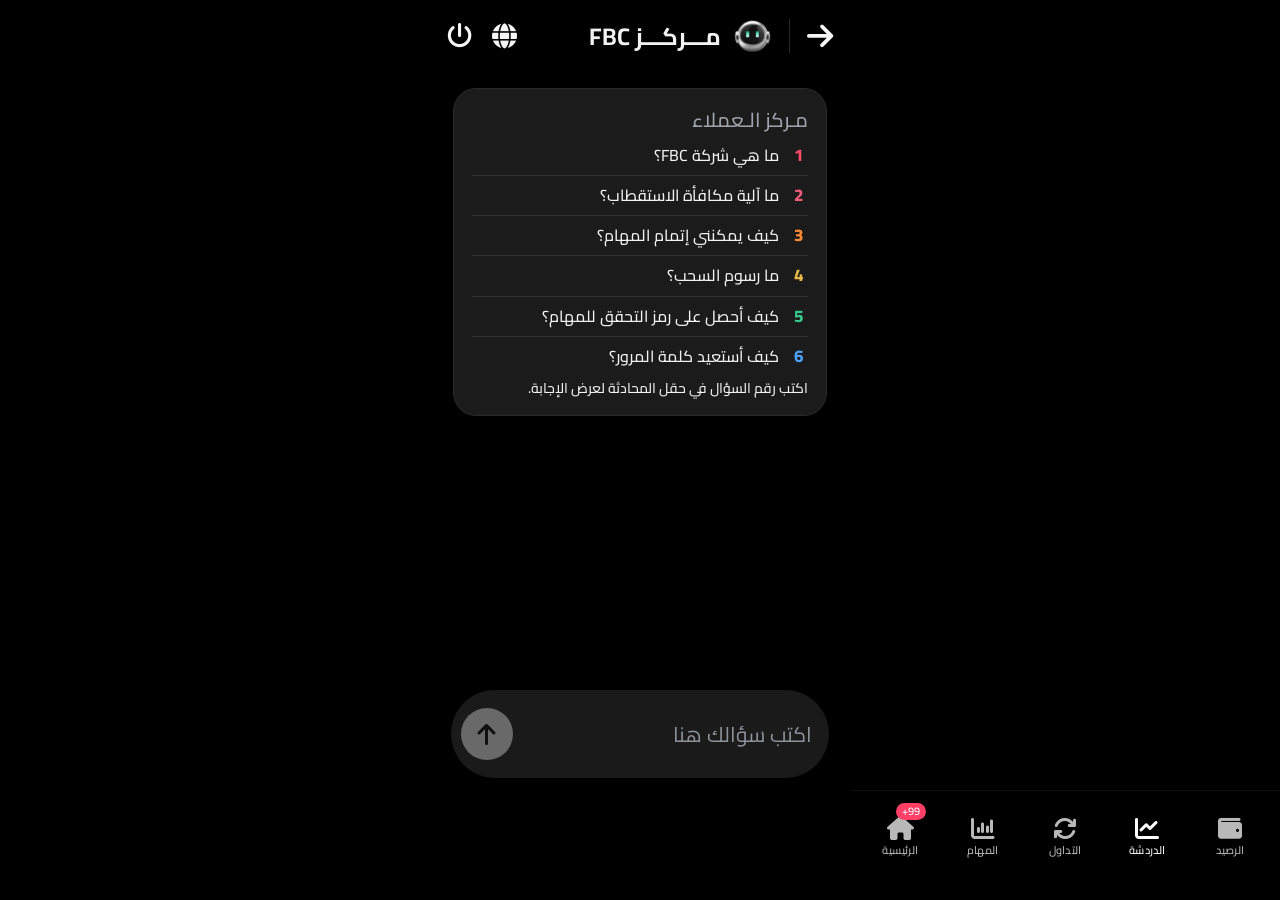
==== commit 028b867f: "Update futures.html" ====
--- a/futures.html
+++ b/futures.html
@@ -206,7 +206,7 @@
 
     <main class="chat-messages" id="chatMessages" aria-live="polite">
       <article class="message faq-message" id="faqMessage" data-created="">
-        <span class="message-title" data-i18n="title">الأسئلة الشائعة</span>
+        <span class="message-title" data-i18n="title">مـركز الـعملاء </span>
         <div class="faq-row"><span class="faq-number number-one">1</span><span data-i18n="faq1">ما هي شركة FBC؟</span></div>
         <div class="faq-separator"></div>
         <div class="faq-row"><span class="faq-number number-two">2</span><span data-i18n="faq2">ما آلية مكافأة الاستقطاب؟</span></div>
@@ -261,7 +261,7 @@
     ];
 
     const translations = {
-      ar: {dir:'rtl', support:'FBC مـــركـــز', title:'الأسئلة الشائعة', faq1:'ما هي شركة FBC؟', faq2:'ما آلية مكافأة الاستقطاب؟', faq3:'كيف يمكنني إتمام المهام؟', faq4:'ما رسوم السحب؟', faq5:'كيف أحصل على رمز التحقق للمهام؟', faq6:'كيف أستعيد كلمة المرور؟', hint:'اكتب رقم السؤال في حقل المحادثة لعرض الإجابة.', placeholder:'اكتب سؤالك هنا', navChat:'الدردشة', navTrade:'التداول', navTasks:'المهام', navBalance:'الرصيد', navHome:'الرئيسية', language:'اللغة'},
+      ar: {dir:'rtl', support:'FBC مـــركـــز', title:'مـركز الـعملاء', faq1:'ما هي شركة FBC؟', faq2:'ما آلية مكافأة الاستقطاب؟', faq3:'كيف يمكنني إتمام المهام؟', faq4:'ما رسوم السحب؟', faq5:'كيف أحصل على رمز التحقق للمهام؟', faq6:'كيف أستعيد كلمة المرور؟', hint:'اكتب رقم السؤال في حقل المحادثة لعرض الإجابة.', placeholder:'اكتب سؤالك هنا', navChat:'الدردشة', navTrade:'التداول', navTasks:'المهام', navBalance:'الرصيد', navHome:'الرئيسية', language:'اللغة'},
       en: {dir:'ltr', support:'KuCoin Support', title:'Topics', faq1:'What is FBC?', faq2:'What is the recruitment reward?', faq3:'How do I complete tasks?', faq4:'What is the withdrawal fee?', faq5:'How do I deposit?', faq6:'I forgot my password', hint:'Type a question number to get an answer', placeholder:'Enter your question', navChat:'Chat', navTrade:'Trading', navTasks:'Tasks', navBalance:'Balance', navHome:'Home', language:'Language'},
       ru: {dir:'ltr', support:'Поддержка KuCoin', title:'Темы', faq1:'Что такое FBC?', faq2:'Что такое награда за привлечение?', faq3:'Как выполнять задания?', faq4:'Какова комиссия за вывод?', faq5:'Как внести депозит?', faq6:'Я забыл пароль', hint:'Введите номер вопроса, чтобы получить ответ', placeholder:'Введите вопрос', navChat:'Чат', navTrade:'Торговля', navTasks:'Задания', navBalance:'Баланс', navHome:'Главная', language:'Язык'},
       ja: {dir:'ltr', support:'KuCoin サポート', title:'トピック', faq1:'FBCとは何ですか？', faq2:'紹介報酬とは何ですか？', faq3:'タスクを完了するには？', faq4:'出金手数料はいくらですか？', faq5:'入金方法', faq6:'パスワードを忘れました', hint:'回答を見るには質問番号を入力してください', placeholder:'質問を入力', navChat:'チャット', navTrade:'取引', navTasks:'タスク', navBalance:'残高', navHome:'ホーム', language:'言語'},
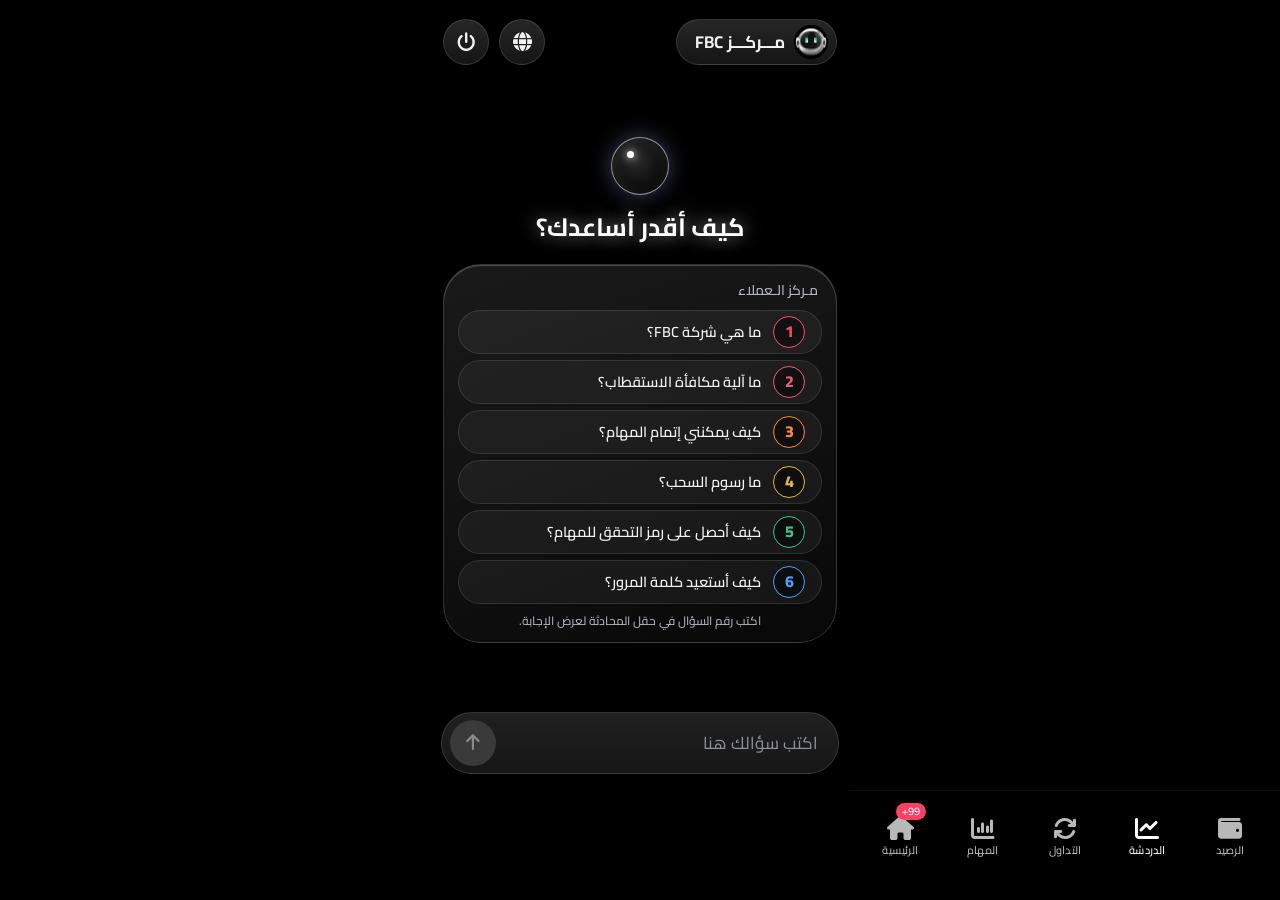
==== commit 79669cca: "Add files via upload" ====
--- a/futures.html
+++ b/futures.html
@@ -187,6 +187,230 @@
       .chat-composer { left: 18px; right: 18px; height: 76px; bottom: 118px; }
       .chat-composer input { font-size: 18px; }
     }
+
+    /* ===== Professional chat UI ===== */
+    :root { --surface: #171717; --surface-2: #202020; --line: rgba(255,255,255,.12); --line-soft: rgba(255,255,255,.07); }
+    .chat-header { height: 84px; padding: 0 18px; gap: 10px; transform: none; }
+    .header-tools { gap: 10px; }
+    .header-tools button, .back-button {
+      width: 46px; height: 46px; border-radius: 50%; font-size: 19px;
+      display: flex; align-items: center; justify-content: center;
+      background: linear-gradient(180deg, #262626, #151515);
+      border: 1px solid var(--line); color: #f2f2f2;
+    }
+    .back-button { font-size: 19px; order: 4; }
+    .header-divider { display: none; }
+    .header-title {
+      gap: 9px; padding: 5px 8px 5px 18px; border-radius: 30px; font-size: 17px; font-weight: 700;
+      background: linear-gradient(180deg, #262626, #151515); border: 1px solid var(--line);
+    }
+    .robot-icon { width: 34px; height: 34px; }
+
+    .chat-messages {
+      top: 84px; bottom: 204px; padding: 14px 16px 14px;
+      display: flex; flex-direction: column; align-items: flex-start;
+      -webkit-mask-image: linear-gradient(to bottom, transparent 0, #000 12px, #000 calc(100% - 12px), transparent 100%);
+              mask-image: linear-gradient(to bottom, transparent 0, #000 12px, #000 calc(100% - 12px), transparent 100%);
+    }
+    .message {
+      position: relative; margin: 0 0 10px; max-width: calc(100% - 46px);
+      padding: 12px 16px; border-radius: 22px; border-start-start-radius: 7px;
+      background: linear-gradient(180deg, #1d1d1d, #171717); border: 1px solid var(--line-soft);
+      box-shadow: none; text-align: start; color: #ececec;
+      font-size: 15.5px; line-height: 1.65; font-weight: 500;
+      animation: msgIn .22s ease-out both;
+    }
+    @keyframes msgIn { from { opacity: 0; transform: translateY(6px); } to { opacity: 1; transform: none; } }
+    .message[data-time]::after {
+      content: attr(data-time); display: block; margin-top: 7px;
+      font-size: 11px; line-height: 1; letter-spacing: .3px; opacity: .45; text-align: end;
+      direction: ltr; unicode-bidi: plaintext;
+    }
+    .message.bot-message, .message.loading-message, .message.welcome-message { margin-inline-start: 44px; }
+    .message.bot-message::before, .message.loading-message::before, .message.welcome-message::before {
+      content: ""; position: absolute; inset-inline-start: -44px; top: 0; width: 32px; height: 32px; border-radius: 50%;
+      background:
+        radial-gradient(circle at 34% 30%, #fff 0 1.6px, rgba(255,255,255,0) 2.6px),
+        radial-gradient(circle at 40% 36%, #3b3b3b, #0a0a0a 72%);
+      border: 1px solid rgba(255,255,255,.28);
+    }
+    .message.user-message {
+      align-self: flex-end; margin-inline-start: 0;
+      border-start-start-radius: 22px; border-end-end-radius: 7px;
+      background: #f4f4f4; color: #141414; border-color: #f4f4f4;
+    }
+    .message.user-message[data-time]::after { opacity: .5; }
+    .message.welcome-message { font-size: 18px; font-weight: 600; color: #fff; padding: 11px 18px; }
+    .message.loading-message { padding: 15px 18px; min-height: 0; }
+    .message.loading-message::after { content: none !important; }
+
+    .faq-message {
+      margin-inline-start: 44px; width: calc(100% - 44px); max-width: none;
+      padding: 14px 16px 12px; border-start-start-radius: 22px;
+    }
+    .faq-message .message-title { font-size: 17px; margin-bottom: 4px; color: #9a9da6; }
+    .faq-row { padding: 10px 6px; margin: 0 -6px; border-radius: 12px; cursor: pointer; font-size: 15.5px; transition: background .15s ease; -webkit-tap-highlight-color: transparent; }
+    .faq-row:active { background: rgba(255,255,255,.07); }
+    .faq-number { flex: 0 0 22px; font-size: 17px; }
+    .faq-separator { margin: 0; background: var(--line-soft); }
+    .faq-hint { margin-top: 10px; font-size: 13px; color: #9a9da6; }
+
+    .message.bot-message { white-space: pre-line; color: #f1f1f1; }
+    .loading-dots { display: inline-flex; gap: 5px; align-items: center; height: 8px; }
+    .loading-dots span { background: #cfcfcf; }
+
+    .chat-composer {
+      left: 16px; right: 16px; bottom: 126px; height: 62px; padding: 0 8px 0 8px; gap: 10px;
+      border-radius: 34px; background: linear-gradient(180deg, #202020, #161616);
+      border: 1px solid var(--line); transition: border-color .15s ease;
+    }
+    .chat-composer:focus-within { border-color: rgba(255,255,255,.32); }
+    .chat-composer input { font-size: 17px; padding: 0 12px; }
+    .send-button {
+      width: 46px; height: 46px; flex: 0 0 46px; font-size: 18px;
+      background: #3a3a3a; color: #8a8a8a; transition: background .15s ease, color .15s ease, transform .1s ease;
+    }
+    .chat-composer.has-text .send-button { background: #fff; color: #0c0c0c; }
+    .send-button:active { transform: scale(.94); }
+
+    @media (max-width: 380px) {
+      .chat-header { padding: 0 12px; gap: 8px; }
+      .header-tools { gap: 8px; }
+      .header-tools button, .back-button { width: 42px; height: 42px; font-size: 17px; }
+      .header-title { font-size: 15px; padding-left: 14px; gap: 7px; }
+      .robot-icon { width: 30px; height: 30px; }
+      .chat-messages { padding: 12px 12px; bottom: 196px; }
+      .message { font-size: 14.5px; padding: 11px 14px; }
+      .faq-row { font-size: 14.5px; }
+      .faq-message { padding: 12px 14px 10px; }
+      .chat-composer { left: 12px; right: 12px; bottom: 122px; height: 58px; }
+      .chat-composer input { font-size: 16px; }
+      .send-button { width: 42px; height: 42px; flex-basis: 42px; }
+    }
+    @media (prefers-reduced-motion: reduce) { .message { animation: none; } .loading-dots span { animation: none; opacity: .7; } }
+
+    /* ===== FAQ tiles ===== */
+    .faq-message { background: transparent; border: 0; padding: 0; box-shadow: none; }
+    .faq-message .message-title { font-size: 16px; margin: 0 4px 10px; color: #9a9da6; }
+    .faq-separator { display: none; }
+    .faq-row {
+      margin: 0 0 9px; padding: 10px 12px; gap: 12px; align-items: center;
+      background: linear-gradient(180deg, #1f1f1f, #161616);
+      border: 1px solid var(--line); border-radius: 16px; font-size: 15px; font-weight: 600;
+    }
+    .faq-row:active { background: #262626; }
+    .faq-number {
+      flex: 0 0 38px; width: 38px; height: 38px; border-radius: 11px;
+      display: flex; align-items: center; justify-content: center;
+      background: #0d0d0d; border: 1px solid currentColor; font-size: 18px; font-weight: 800;
+    }
+    .faq-hint { margin: 4px 4px 0; }
+    @media (max-width: 380px) {
+      .faq-message { padding: 0; }
+      .faq-row { font-size: 14px; padding: 9px 10px; }
+      .faq-number { flex-basis: 34px; width: 34px; height: 34px; }
+    }
+
+    /* ===== Centered glass intro ===== */
+    .phone-container::before {
+      content: ""; position: absolute; inset: 0; pointer-events: none; z-index: 0;
+      background:
+        radial-gradient(ellipse 70% 38% at 50% 44%, rgba(110,130,255,.20), rgba(0,0,0,0) 70%),
+        radial-gradient(ellipse 60% 30% at 20% 75%, rgba(255,90,140,.10), rgba(0,0,0,0) 70%);
+    }
+    .chat-messages { align-items: stretch; padding: 8px 18px; }
+    .intro-hero { margin-top: auto; display: flex; flex-direction: column; align-items: center; gap: 8px; margin-bottom: 14px; text-align: center; }
+    .orb {
+      width: 58px; height: 58px; border-radius: 50%; position: relative;
+      background: radial-gradient(circle at 42% 38%, #2c2c2c, #050505 72%);
+      border: 1.5px solid rgba(255,255,255,.55);
+      box-shadow: 0 0 22px rgba(160,175,255,.35), inset 0 0 14px rgba(255,255,255,.10);
+    }
+    .orb::after { content: ""; position: absolute; width: 7px; height: 7px; border-radius: 50%; background: #fff; top: 13px; left: 15px; box-shadow: 0 0 8px #fff; }
+    .hero-title { font-size: 25px; font-weight: 700; color: #fff; text-shadow: 0 0 18px rgba(255,255,255,.6); }
+    .messages-spacer { display: none; }
+
+    .faq-message {
+      margin: 0 0 auto; width: 100%; max-width: none; padding: 14px 14px 12px; border-radius: 26px;
+      background: linear-gradient(160deg, rgba(255,255,255,.10), rgba(255,255,255,.03));
+      -webkit-backdrop-filter: blur(20px) saturate(150%); backdrop-filter: blur(20px) saturate(150%);
+      border: 1px solid rgba(255,255,255,.16);
+      box-shadow: inset 0 1px 0 rgba(255,255,255,.22), 0 18px 44px rgba(0,0,0,.55);
+      animation: none;
+    }
+    .faq-message .message-title { font-size: 14px; margin: 0 4px 9px; color: #b4b8c4; }
+    .faq-row {
+      margin: 0 0 6px; padding: 5px 10px; min-height: 42px; gap: 12px; font-size: 14.5px;
+      background: rgba(255,255,255,.05); border: 1px solid rgba(255,255,255,.10); border-radius: 14px;
+    }
+    .faq-row:active { background: rgba(255,255,255,.12); }
+    .faq-number { flex: 0 0 32px; width: 32px; height: 32px; border-radius: 10px; font-size: 16px; background: rgba(0,0,0,.45); }
+    .faq-hint { margin: 8px 4px 0; font-size: 12px; text-align: center; color: #aeb2bd; }
+    .chat-messages.started .intro-hero { margin-top: 0; }
+    .chat-messages.started .faq-message { margin-bottom: 10px; }
+    @media (max-height: 700px) {
+      .orb { display: none; }
+      .hero-title { font-size: 21px; }
+      .faq-row { min-height: 38px; padding: 4px 9px; }
+      .faq-number { width: 29px; height: 29px; flex-basis: 29px; }
+      .faq-message { padding: 11px 12px 9px; }
+    }
+    @media (max-width: 380px) { .faq-message { padding: 12px 12px 10px; } .faq-row { font-size: 14px; } }
+    @media (max-height: 700px) {
+      .faq-message .message-title { display: none; }
+      .faq-row { min-height: 34px; margin-bottom: 4px; padding: 3px 9px; }
+      .faq-number { width: 26px; height: 26px; flex-basis: 26px; font-size: 14px; border-radius: 8px; }
+      .hero-title { font-size: 19px; }
+      .intro-hero { margin-bottom: 8px; }
+      .faq-hint { margin-top: 5px; }
+    }
+
+    /* ===== Round shapes ===== */
+    .faq-message { border-radius: 38px; padding: 16px 14px 12px; }
+    .faq-row { border-radius: 999px; padding-inline-end: 6px; padding-inline-start: 16px; }
+    .faq-number { border-radius: 50%; }
+
+    /* ===== Remove fade/cut-off ===== */
+    .chat-messages { -webkit-mask-image: none !important; mask-image: none !important; }
+    .chat-messages.started .intro-hero { display: none; }
+
+    /* ===== Transparent header ===== */
+    .chat-header { background: transparent !important; }
+
+    /* ===== No black boxes: one continuous background ===== */
+    html, body { background: #090b14; }
+    .phone-container { background: linear-gradient(180deg, #0c0f1d 0%, #090b15 55%, #0d0a14 100%) !important; }
+    .phone-container::before {
+      background:
+        radial-gradient(ellipse 80% 30% at 50% 10%, rgba(110,130,255,.14), rgba(0,0,0,0) 70%),
+        radial-gradient(ellipse 80% 40% at 50% 48%, rgba(110,130,255,.16), rgba(0,0,0,0) 70%),
+        radial-gradient(ellipse 80% 30% at 50% 95%, rgba(255,90,140,.10), rgba(0,0,0,0) 70%);
+    }
+    .bottom-nav {
+      background: rgba(255,255,255,.04) !important;
+      -webkit-backdrop-filter: blur(18px); backdrop-filter: blur(18px);
+      border-top: 1px solid rgba(255,255,255,.08);
+    }
+
+    /* ===== Soft transparent edges ===== */
+    .chat-messages {
+      -webkit-mask-image: linear-gradient(to bottom, rgba(0,0,0,0) 0, #000 26px, #000 calc(100% - 26px), rgba(0,0,0,0) 100%) !important;
+              mask-image: linear-gradient(to bottom, rgba(0,0,0,0) 0, #000 26px, #000 calc(100% - 26px), rgba(0,0,0,0) 100%) !important;
+    }
+
+    /* ===== Back to natural black + clean loading ===== */
+    html, body { background: #000 !important; }
+    .phone-container { background: #000 !important; }
+    .phone-container::before { display: none !important; }
+    .bottom-nav {
+      background: rgba(0,0,0,.98) !important;
+      -webkit-backdrop-filter: none; backdrop-filter: none;
+      border-top: 1px solid rgba(255,255,255,.06);
+    }
+    .message.loading-message {
+      background: transparent !important; border: 0 !important; box-shadow: none !important;
+      padding: 12px 6px;
+    }
   </style>
 </head>
 <body>
@@ -201,23 +425,23 @@
         <img class="robot-icon" src="[data-uri]" alt="روبوت الدعم" onerror="this.style.display='none'">
       </div>
       <span class="header-divider"></span>
-      <button class="back-button" type="button" aria-label="رجوع" onclick="history.back()"><i class="fa-solid fa-arrow-right"></i></button>
     </header>
 
     <main class="chat-messages" id="chatMessages" aria-live="polite">
+      <div class="intro-hero"><div class="orb" aria-hidden="true"></div><div class="hero-title" data-i18n="welcome">كيف أقدر أساعدك؟</div></div>
       <article class="message faq-message" id="faqMessage" data-created="">
         <span class="message-title" data-i18n="title">مـركز الـعملاء </span>
-        <div class="faq-row"><span class="faq-number number-one">1</span><span data-i18n="faq1">ما هي شركة FBC؟</span></div>
+        <div class="faq-row" role="button" tabindex="0" data-n="1"><span class="faq-number number-one">1</span><span data-i18n="faq1">ما هي شركة FBC؟</span></div>
         <div class="faq-separator"></div>
-        <div class="faq-row"><span class="faq-number number-two">2</span><span data-i18n="faq2">ما آلية مكافأة الاستقطاب؟</span></div>
+        <div class="faq-row" role="button" tabindex="0" data-n="2"><span class="faq-number number-two">2</span><span data-i18n="faq2">ما آلية مكافأة الاستقطاب؟</span></div>
         <div class="faq-separator"></div>
-        <div class="faq-row"><span class="faq-number number-three">3</span><span data-i18n="faq3">كيف يمكنني إتمام المهام؟</span></div>
+        <div class="faq-row" role="button" tabindex="0" data-n="3"><span class="faq-number number-three">3</span><span data-i18n="faq3">كيف يمكنني إتمام المهام؟</span></div>
         <div class="faq-separator"></div>
-        <div class="faq-row"><span class="faq-number number-four">4</span><span data-i18n="faq4">ما رسوم السحب؟</span></div>
+        <div class="faq-row" role="button" tabindex="0" data-n="4"><span class="faq-number number-four">4</span><span data-i18n="faq4">ما رسوم السحب؟</span></div>
         <div class="faq-separator"></div>
-        <div class="faq-row"><span class="faq-number number-five">5</span><span data-i18n="faq5">كيف أحصل على رمز التحقق للمهام؟</span></div>
+        <div class="faq-row" role="button" tabindex="0" data-n="5"><span class="faq-number number-five">5</span><span data-i18n="faq5">كيف أحصل على رمز التحقق للمهام؟</span></div>
         <div class="faq-separator"></div>
-        <div class="faq-row"><span class="faq-number number-six">6</span><span data-i18n="faq6">كيف أستعيد كلمة المرور؟</span></div>
+        <div class="faq-row" role="button" tabindex="0" data-n="6"><span class="faq-number number-six">6</span><span data-i18n="faq6">كيف أستعيد كلمة المرور؟</span></div>
         <div class="faq-hint" data-i18n="hint">اكتب رقم السؤال في حقل المحادثة لعرض الإجابة.</div>
       </article>
     </main>
@@ -261,20 +485,20 @@
     ];
 
     const translations = {
-      ar: {dir:'rtl', support:'FBC مـــركـــز', title:'مـركز الـعملاء', faq1:'ما هي شركة FBC؟', faq2:'ما آلية مكافأة الاستقطاب؟', faq3:'كيف يمكنني إتمام المهام؟', faq4:'ما رسوم السحب؟', faq5:'كيف أحصل على رمز التحقق للمهام؟', faq6:'كيف أستعيد كلمة المرور؟', hint:'اكتب رقم السؤال في حقل المحادثة لعرض الإجابة.', placeholder:'اكتب سؤالك هنا', navChat:'الدردشة', navTrade:'التداول', navTasks:'المهام', navBalance:'الرصيد', navHome:'الرئيسية', language:'اللغة'},
-      en: {dir:'ltr', support:'KuCoin Support', title:'Topics', faq1:'What is FBC?', faq2:'What is the recruitment reward?', faq3:'How do I complete tasks?', faq4:'What is the withdrawal fee?', faq5:'How do I deposit?', faq6:'I forgot my password', hint:'Type a question number to get an answer', placeholder:'Enter your question', navChat:'Chat', navTrade:'Trading', navTasks:'Tasks', navBalance:'Balance', navHome:'Home', language:'Language'},
-      ru: {dir:'ltr', support:'Поддержка KuCoin', title:'Темы', faq1:'Что такое FBC?', faq2:'Что такое награда за привлечение?', faq3:'Как выполнять задания?', faq4:'Какова комиссия за вывод?', faq5:'Как внести депозит?', faq6:'Я забыл пароль', hint:'Введите номер вопроса, чтобы получить ответ', placeholder:'Введите вопрос', navChat:'Чат', navTrade:'Торговля', navTasks:'Задания', navBalance:'Баланс', navHome:'Главная', language:'Язык'},
-      ja: {dir:'ltr', support:'KuCoin サポート', title:'トピック', faq1:'FBCとは何ですか？', faq2:'紹介報酬とは何ですか？', faq3:'タスクを完了するには？', faq4:'出金手数料はいくらですか？', faq5:'入金方法', faq6:'パスワードを忘れました', hint:'回答を見るには質問番号を入力してください', placeholder:'質問を入力', navChat:'チャット', navTrade:'取引', navTasks:'タスク', navBalance:'残高', navHome:'ホーム', language:'言語'},
-      es: {dir:'ltr', support:'Soporte de KuCoin', title:'Temas', faq1:'¿Qué es FBC?', faq2:'¿Qué es la recompensa por referidos?', faq3:'¿Cómo completo las tareas?', faq4:'¿Cuál es la comisión de retiro?', faq5:'¿Cómo deposito?', faq6:'Olvidé mi contraseña', hint:'Escribe el número de la pregunta para responder', placeholder:'Escribe tu pregunta', navChat:'Chat', navTrade:'Trading', navTasks:'Tareas', navBalance:'Saldo', navHome:'Inicio', language:'Idioma'},
-      vi: {dir:'ltr', support:'Hỗ trợ KuCoin', title:'Chủ đề', faq1:'FBC là gì?', faq2:'Phần thưởng giới thiệu là gì?', faq3:'Làm thế nào để hoàn thành nhiệm vụ?', faq4:'Phí rút tiền là bao nhiêu?', faq5:'Cách nạp tiền', faq6:'Tôi quên mật khẩu', hint:'Nhập số câu hỏi để nhận câu trả lời', placeholder:'Nhập câu hỏi', navChat:'Trò chuyện', navTrade:'Giao dịch', navTasks:'Nhiệm vụ', navBalance:'Số dư', navHome:'Trang chủ', language:'Ngôn ngữ'},
-      pt: {dir:'ltr', support:'Suporte KuCoin', title:'Tópicos', faq1:'O que é FBC?', faq2:'O que é a recompensa por indicação?', faq3:'Como concluo as tarefas?', faq4:'Qual é a taxa de saque?', faq5:'Como depositar?', faq6:'Esqueci minha senha', hint:'Digite o número da pergunta para obter a resposta', placeholder:'Digite sua pergunta', navChat:'Chat', navTrade:'Negociação', navTasks:'Tarefas', navBalance:'Saldo', navHome:'Início', language:'Idioma'},
-      fr: {dir:'ltr', support:'Assistance KuCoin', title:'Sujets', faq1:'Qu’est-ce que FBC ?', faq2:'Qu’est-ce que la récompense de parrainage ?', faq3:'Comment terminer les tâches ?', faq4:'Quels sont les frais de retrait ?', faq5:'Comment déposer ?', faq6:'J’ai oublié mon mot de passe', hint:'Saisissez le numéro de la question pour obtenir une réponse', placeholder:'Saisissez votre question', navChat:'Chat', navTrade:'Trading', navTasks:'Tâches', navBalance:'Solde', navHome:'Accueil', language:'Langue'},
-      'zh-TW': {dir:'ltr', support:'KuCoin 客服', title:'主題', faq1:'FBC 是什麼？', faq2:'推薦獎勵是什麼？', faq3:'如何完成任務？', faq4:'提款手續費是多少？', faq5:'如何存款？', faq6:'忘記密碼', hint:'輸入問題編號以查看答案', placeholder:'輸入問題', navChat:'聊天', navTrade:'交易', navTasks:'任務', navBalance:'餘額', navHome:'首頁', language:'語言'},
-      id: {dir:'ltr', support:'Dukungan KuCoin', title:'Topik', faq1:'Apa itu FBC?', faq2:'Apa itu hadiah referensi?', faq3:'Bagaimana menyelesaikan tugas?', faq4:'Berapa biaya penarikan?', faq5:'Bagaimana cara deposit?', faq6:'Saya lupa kata sandi', hint:'Ketik nomor pertanyaan untuk mendapatkan jawaban', placeholder:'Masukkan pertanyaan', navChat:'Obrolan', navTrade:'Trading', navTasks:'Tugas', navBalance:'Saldo', navHome:'Beranda', language:'Bahasa'},
-      hi: {dir:'ltr', support:'KuCoin सहायता', title:'विषय', faq1:'FBC क्या है?', faq2:'रेफरल इनाम क्या है?', faq3:'कार्य कैसे पूरे करें?', faq4:'निकासी शुल्क कितना है?', faq5:'जमा कैसे करें?', faq6:'मैं पासवर्ड भूल गया', hint:'उत्तर पाने के लिए प्रश्न संख्या लिखें', placeholder:'अपना प्रश्न लिखें', navChat:'चैट', navTrade:'ट्रेडिंग', navTasks:'कार्य', navBalance:'बैलेंस', navHome:'होम', language:'भाषा'},
-      ms: {dir:'ltr', support:'Sokongan KuCoin', title:'Topik', faq1:'Apakah FBC?', faq2:'Apakah ganjaran rujukan?', faq3:'Bagaimana melengkapkan tugasan?', faq4:'Berapakah yuran pengeluaran?', faq5:'Cara membuat deposit', faq6:'Saya terlupa kata laluan', hint:'Taip nombor soalan untuk mendapatkan jawapan', placeholder:'Masukkan soalan anda', navChat:'Sembang', navTrade:'Dagangan', navTasks:'Tugasan', navBalance:'Baki', navHome:'Utama', language:'Bahasa'},
-      bn: {dir:'ltr', support:'KuCoin সহায়তা', title:'বিষয়', faq1:'FBC কী?', faq2:'রেফারেল পুরস্কার কী?', faq3:'কীভাবে কাজ সম্পন্ন করব?', faq4:'উত্তোলন ফি কত?', faq5:'কীভাবে জমা দেব?', faq6:'পাসওয়ার্ড ভুলে গেছি', hint:'উত্তর পেতে প্রশ্নের নম্বর লিখুন', placeholder:'আপনার প্রশ্ন লিখুন', navChat:'চ্যাট', navTrade:'ট্রেডিং', navTasks:'কাজ', navBalance:'ব্যালেন্স', navHome:'হোম', language:'ভাষা'},
-      fil: {dir:'ltr', support:'Suporta ng KuCoin', title:'Mga Paksa', faq1:'Ano ang FBC?', faq2:'Ano ang referral reward?', faq3:'Paano kumpletuhin ang mga gawain?', faq4:'Magkano ang withdrawal fee?', faq5:'Paano magdeposito?', faq6:'Nakalimutan ko ang password', hint:'I-type ang numero ng tanong para sa sagot', placeholder:'Ilagay ang iyong tanong', navChat:'Chat', navTrade:'Trading', navTasks:'Mga Gawain', navBalance:'Balanse', navHome:'Home', language:'Wika'}
+      ar: {dir:'rtl', support:'FBC مـــركـــز', title:'مـركز الـعملاء', faq1:'ما هي شركة FBC؟', faq2:'ما آلية مكافأة الاستقطاب؟', faq3:'كيف يمكنني إتمام المهام؟', faq4:'ما رسوم السحب؟', faq5:'كيف أحصل على رمز التحقق للمهام؟', faq6:'كيف أستعيد كلمة المرور؟', welcome:'كيف أقدر أساعدك؟', hint:'اكتب رقم السؤال في حقل المحادثة لعرض الإجابة.', placeholder:'اكتب سؤالك هنا', navChat:'الدردشة', navTrade:'التداول', navTasks:'المهام', navBalance:'الرصيد', navHome:'الرئيسية', language:'اللغة'},
+      en: {dir:'ltr', support:'KuCoin Support', title:'Topics', faq1:'What is FBC?', faq2:'What is the recruitment reward?', faq3:'How do I complete tasks?', faq4:'What is the withdrawal fee?', faq5:'How do I deposit?', faq6:'I forgot my password', welcome:'How can I help you?', hint:'Type a question number to get an answer', placeholder:'Enter your question', navChat:'Chat', navTrade:'Trading', navTasks:'Tasks', navBalance:'Balance', navHome:'Home', language:'Language'},
+      ru: {dir:'ltr', support:'Поддержка KuCoin', title:'Темы', faq1:'Что такое FBC?', faq2:'Что такое награда за привлечение?', faq3:'Как выполнять задания?', faq4:'Какова комиссия за вывод?', faq5:'Как внести депозит?', faq6:'Я забыл пароль', welcome:'Чем могу помочь?', hint:'Введите номер вопроса, чтобы получить ответ', placeholder:'Введите вопрос', navChat:'Чат', navTrade:'Торговля', navTasks:'Задания', navBalance:'Баланс', navHome:'Главная', language:'Язык'},
+      ja: {dir:'ltr', support:'KuCoin サポート', title:'トピック', faq1:'FBCとは何ですか？', faq2:'紹介報酬とは何ですか？', faq3:'タスクを完了するには？', faq4:'出金手数料はいくらですか？', faq5:'入金方法', faq6:'パスワードを忘れました', welcome:'どのようにお手伝いできますか？', hint:'回答を見るには質問番号を入力してください', placeholder:'質問を入力', navChat:'チャット', navTrade:'取引', navTasks:'タスク', navBalance:'残高', navHome:'ホーム', language:'言語'},
+      es: {dir:'ltr', support:'Soporte de KuCoin', title:'Temas', faq1:'¿Qué es FBC?', faq2:'¿Qué es la recompensa por referidos?', faq3:'¿Cómo completo las tareas?', faq4:'¿Cuál es la comisión de retiro?', faq5:'¿Cómo deposito?', faq6:'Olvidé mi contraseña', welcome:'¿Cómo puedo ayudarte?', hint:'Escribe el número de la pregunta para responder', placeholder:'Escribe tu pregunta', navChat:'Chat', navTrade:'Trading', navTasks:'Tareas', navBalance:'Saldo', navHome:'Inicio', language:'Idioma'},
+      vi: {dir:'ltr', support:'Hỗ trợ KuCoin', title:'Chủ đề', faq1:'FBC là gì?', faq2:'Phần thưởng giới thiệu là gì?', faq3:'Làm thế nào để hoàn thành nhiệm vụ?', faq4:'Phí rút tiền là bao nhiêu?', faq5:'Cách nạp tiền', faq6:'Tôi quên mật khẩu', welcome:'Tôi có thể giúp gì cho bạn?', hint:'Nhập số câu hỏi để nhận câu trả lời', placeholder:'Nhập câu hỏi', navChat:'Trò chuyện', navTrade:'Giao dịch', navTasks:'Nhiệm vụ', navBalance:'Số dư', navHome:'Trang chủ', language:'Ngôn ngữ'},
+      pt: {dir:'ltr', support:'Suporte KuCoin', title:'Tópicos', faq1:'O que é FBC?', faq2:'O que é a recompensa por indicação?', faq3:'Como concluo as tarefas?', faq4:'Qual é a taxa de saque?', faq5:'Como depositar?', faq6:'Esqueci minha senha', welcome:'Como posso ajudar?', hint:'Digite o número da pergunta para obter a resposta', placeholder:'Digite sua pergunta', navChat:'Chat', navTrade:'Negociação', navTasks:'Tarefas', navBalance:'Saldo', navHome:'Início', language:'Idioma'},
+      fr: {dir:'ltr', support:'Assistance KuCoin', title:'Sujets', faq1:'Qu’est-ce que FBC ?', faq2:'Qu’est-ce que la récompense de parrainage ?', faq3:'Comment terminer les tâches ?', faq4:'Quels sont les frais de retrait ?', faq5:'Comment déposer ?', faq6:'J’ai oublié mon mot de passe', welcome:'Comment puis-je vous aider ?', hint:'Saisissez le numéro de la question pour obtenir une réponse', placeholder:'Saisissez votre question', navChat:'Chat', navTrade:'Trading', navTasks:'Tâches', navBalance:'Solde', navHome:'Accueil', language:'Langue'},
+      'zh-TW': {dir:'ltr', support:'KuCoin 客服', title:'主題', faq1:'FBC 是什麼？', faq2:'推薦獎勵是什麼？', faq3:'如何完成任務？', faq4:'提款手續費是多少？', faq5:'如何存款？', faq6:'忘記密碼', welcome:'有什麼可以幫你？', hint:'輸入問題編號以查看答案', placeholder:'輸入問題', navChat:'聊天', navTrade:'交易', navTasks:'任務', navBalance:'餘額', navHome:'首頁', language:'語言'},
+      id: {dir:'ltr', support:'Dukungan KuCoin', title:'Topik', faq1:'Apa itu FBC?', faq2:'Apa itu hadiah referensi?', faq3:'Bagaimana menyelesaikan tugas?', faq4:'Berapa biaya penarikan?', faq5:'Bagaimana cara deposit?', faq6:'Saya lupa kata sandi', welcome:'Ada yang bisa saya bantu?', hint:'Ketik nomor pertanyaan untuk mendapatkan jawaban', placeholder:'Masukkan pertanyaan', navChat:'Obrolan', navTrade:'Trading', navTasks:'Tugas', navBalance:'Saldo', navHome:'Beranda', language:'Bahasa'},
+      hi: {dir:'ltr', support:'KuCoin सहायता', title:'विषय', faq1:'FBC क्या है?', faq2:'रेफरल इनाम क्या है?', faq3:'कार्य कैसे पूरे करें?', faq4:'निकासी शुल्क कितना है?', faq5:'जमा कैसे करें?', faq6:'मैं पासवर्ड भूल गया', welcome:'मैं आपकी कैसे मदद कर सकता हूँ?', hint:'उत्तर पाने के लिए प्रश्न संख्या लिखें', placeholder:'अपना प्रश्न लिखें', navChat:'चैट', navTrade:'ट्रेडिंग', navTasks:'कार्य', navBalance:'बैलेंस', navHome:'होम', language:'भाषा'},
+      ms: {dir:'ltr', support:'Sokongan KuCoin', title:'Topik', faq1:'Apakah FBC?', faq2:'Apakah ganjaran rujukan?', faq3:'Bagaimana melengkapkan tugasan?', faq4:'Berapakah yuran pengeluaran?', faq5:'Cara membuat deposit', faq6:'Saya terlupa kata laluan', welcome:'Bagaimana saya boleh membantu?', hint:'Taip nombor soalan untuk mendapatkan jawapan', placeholder:'Masukkan soalan anda', navChat:'Sembang', navTrade:'Dagangan', navTasks:'Tugasan', navBalance:'Baki', navHome:'Utama', language:'Bahasa'},
+      bn: {dir:'ltr', support:'KuCoin সহায়তা', title:'বিষয়', faq1:'FBC কী?', faq2:'রেফারেল পুরস্কার কী?', faq3:'কীভাবে কাজ সম্পন্ন করব?', faq4:'উত্তোলন ফি কত?', faq5:'কীভাবে জমা দেব?', faq6:'পাসওয়ার্ড ভুলে গেছি', welcome:'আমি কীভাবে সাহায্য করতে পারি?', hint:'উত্তর পেতে প্রশ্নের নম্বর লিখুন', placeholder:'আপনার প্রশ্ন লিখুন', navChat:'চ্যাট', navTrade:'ট্রেডিং', navTasks:'কাজ', navBalance:'ব্যালেন্স', navHome:'হোম', language:'ভাষা'},
+      fil: {dir:'ltr', support:'Suporta ng KuCoin', title:'Mga Paksa', faq1:'Ano ang FBC?', faq2:'Ano ang referral reward?', faq3:'Paano kumpletuhin ang mga gawain?', faq4:'Magkano ang withdrawal fee?', faq5:'Paano magdeposito?', faq6:'Nakalimutan ko ang password', welcome:'Paano kita matutulungan?', hint:'I-type ang numero ng tanong para sa sagot', placeholder:'Ilagay ang iyong tanong', navChat:'Chat', navTrade:'Trading', navTasks:'Mga Gawain', navBalance:'Balanse', navHome:'Home', language:'Wika'}
     };
 
     function applyLanguage(code) {
@@ -296,7 +520,6 @@
       document.querySelector('.send-button').style.order = '1';
       document.getElementById('chatInput').style.order = '2';
       document.getElementById('chatInput').style.textAlign = code === 'ar' ? 'right' : 'left';
-      document.querySelector('.faq-message').style.textAlign = dict.dir === 'rtl' ? 'right' : 'left';
       document.querySelectorAll('.faq-row').forEach(el => el.style.direction = dict.dir);
       document.querySelectorAll('.language-option').forEach(el => el.style.direction = 'ltr');
       document.querySelector('.language-header').style.direction = 'ltr';
@@ -360,10 +583,15 @@
       if (fresh.length !== stored.length) localStorage.setItem('hr-chat-messages', JSON.stringify(fresh));
     }
 
+    function stampTime(el, ts) {
+      el.dataset.time = new Date(Number(ts) || Date.now()).toLocaleTimeString('en-GB', { hour: '2-digit', minute: '2-digit' });
+    }
     function addUserMessage(text, save = true, createdAt = Date.now()) {
       const bubble = document.createElement('article');
       bubble.className = 'message user-message';
       bubble.dataset.created = String(createdAt);
+      stampTime(bubble, createdAt);
+      messages.classList.add('started');
       bubble.textContent = text;
       if (Date.now() - createdAt >= MESSAGE_LIFETIME) return;
       messages.appendChild(bubble);
@@ -396,6 +624,7 @@
       const bubble = document.createElement('article');
       bubble.className = 'message bot-message';
       bubble.dataset.created = String(Date.now());
+      stampTime(bubble, Date.now());
       const firstBreak = text.indexOf('\n');
       const firstLine = firstBreak >= 0 ? text.slice(0, firstBreak) : text;
       const rest = firstBreak >= 0 ? text.slice(firstBreak) : '';
@@ -409,13 +638,14 @@
       scheduleMessageExpiry(bubble, Number(bubble.dataset.created));
       messages.scrollTop = messages.scrollHeight;
     }
-    document.getElementById('chatForm').addEventListener('submit', function (event) {
-      event.preventDefault();
-      const input = document.getElementById('chatInput');
-      const text = input.value.trim();
+    const chatInput = document.getElementById('chatInput');
+    const chatForm = document.getElementById('chatForm');
+    function sendText(text) {
+      text = String(text).trim();
       if (!text) return;
       addUserMessage(text);
-      input.value = '';
+      chatInput.value = '';
+      chatForm.classList.remove('has-text');
       messages.scrollTop = messages.scrollHeight;
 
       // Answer known FAQ numbers after a short loading animation, without a network request.
@@ -423,7 +653,7 @@
       loading.className = 'message loading-message';
       loading.dataset.created = String(Date.now());
       loading.setAttribute('aria-label', 'جاري التحميل');
-      loading.innerHTML = 'جاري التحميل <span class="loading-dots"><span></span><span></span><span></span></span>';
+      loading.innerHTML = '<span class="loading-dots"><span></span><span></span><span></span></span>';
       messages.appendChild(loading);
       messages.scrollTop = messages.scrollHeight;
       window.setTimeout(() => {
@@ -433,6 +663,19 @@
         else if (key) addBotMessage('عذراً، لم تتم إضافة إجابة لهذا السؤال بعد.');
         else addBotMessage('للحصول على إجابة، اكتب رقم السؤال من 1 إلى 6.');
       }, 4000);
+    }
+    chatForm.addEventListener('submit', function (event) {
+      event.preventDefault();
+      sendText(chatInput.value);
+    });
+    chatInput.addEventListener('input', function () {
+      chatForm.classList.toggle('has-text', chatInput.value.trim().length > 0);
+    });
+    document.querySelectorAll('.faq-row[data-n]').forEach(function (row) {
+      row.addEventListener('click', function () { sendText(row.dataset.n); });
+      row.addEventListener('keydown', function (e) {
+        if (e.key === 'Enter' || e.key === ' ') { e.preventDefault(); sendText(row.dataset.n); }
+      });
     });
     applyLanguage(localStorage.getItem('hr-chat-language') || 'ar');
   </script>
